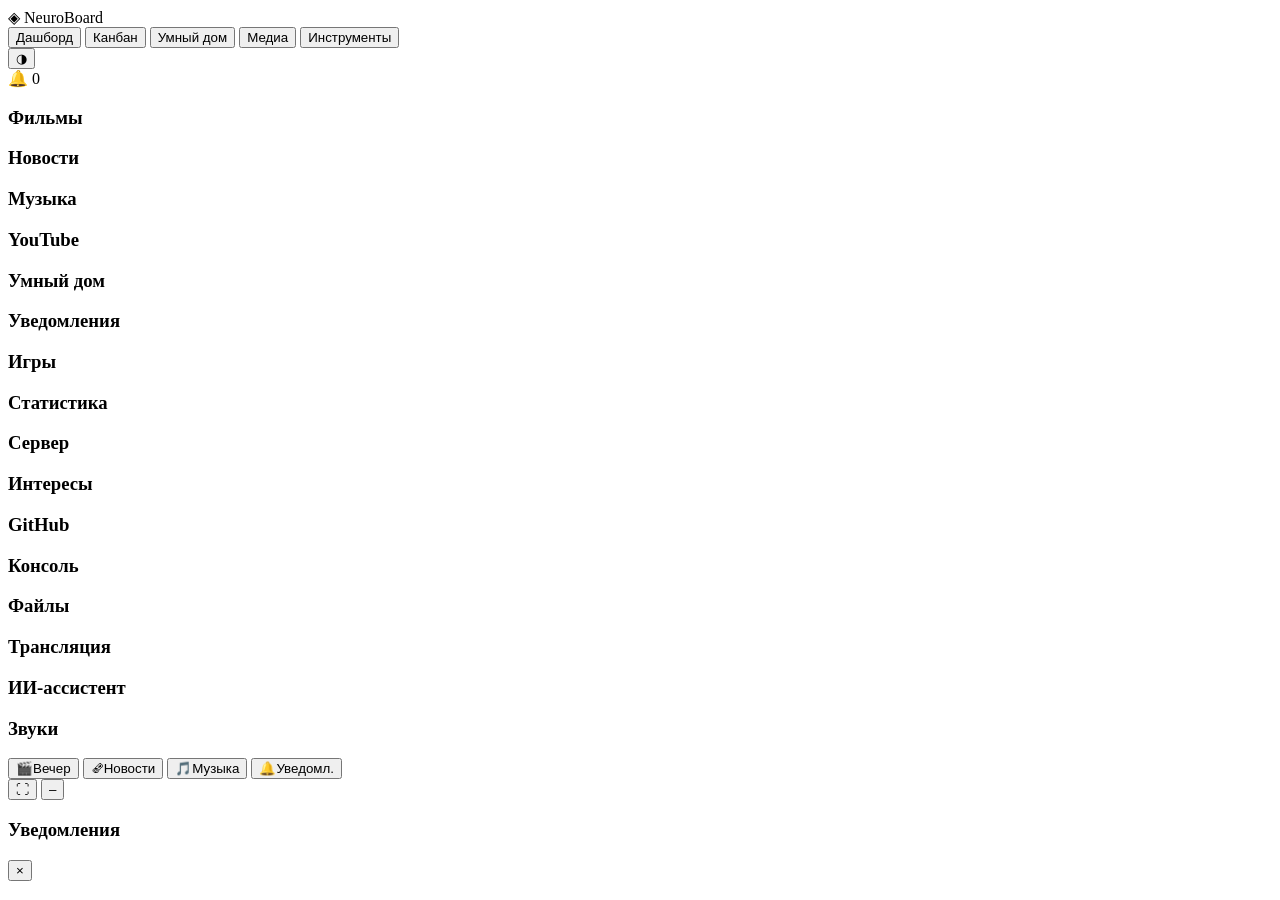
==== public/index.html @ fc438820 "ui: выезжающая справа панель уведомлений вместо всплывающих тостов внизу" ====
<!DOCTYPE html>
<html lang="ru" data-theme="dark">
<head>
  <meta charset="UTF-8">
  <meta name="viewport" content="width=device-width, initial-scale=1.0, viewport-fit=cover">
  <meta name="mobile-web-app-capable" content="yes">
  <title>NeuroBoard</title>
  <link rel="preconnect" href="https://fonts.googleapis.com">
  <link rel="preconnect" href="https://fonts.gstatic.com" crossorigin>
  <link href="https://fonts.googleapis.com/css2?family=Inter:wght@400;500;600;700&display=swap" rel="stylesheet">
  <link rel="stylesheet" href="/css/base.css">
  <link rel="stylesheet" href="/css/themes.css">
  <link rel="stylesheet" href="/css/layout.css">
  <link rel="stylesheet" href="/css/components.css">
  <link rel="stylesheet" href="/css/dashboard.css">
</head>
<body>
  <div class="bg-glass" aria-hidden="true"></div>
  <header class="app-header">
    <div class="header-left">
      <div class="brand">
        <span class="brand-logo">◈</span>
        <span class="brand-name">NeuroBoard</span>
      </div>
      <nav class="nav-pill" id="main-nav">
        <button class="nav-btn active" data-view="dashboard">Дашборд</button>
        <button class="nav-btn" data-view="kanban">Канбан</button>
        <button class="nav-btn" data-view="smart">Умный дом</button>
        <button class="nav-btn" data-view="media">Медиа</button>
        <button class="nav-btn" data-view="tools">Инструменты</button>
      </nav>
    </div>
    <div class="header-right">
      <div class="theme-switch">
        <button class="theme-btn" data-theme-toggle title="Переключить тему">◑</button>
      </div>
      <div class="notify-indicator" id="notify-indicator" title="Уведомления">
        <span class="bell">🔔</span>
        <span class="badge hidden" id="notify-badge">0</span>
      </div>
    </div>
  </header>

  <main class="app-main">
    <section class="view active" id="view-dashboard">
      <div class="dashboard-grid">
        <article class="dash-card" data-module="movies"><div class="dash-card-header"><h3>Фильмы</h3></div><div class="dash-card-body" id="w-movies"></div></article>
        <article class="dash-card" data-module="news"><div class="dash-card-header"><h3>Новости</h3></div><div class="dash-card-body" id="w-news"></div></article>
        <article class="dash-card" data-module="music"><div class="dash-card-header"><h3>Музыка</h3></div><div class="dash-card-body" id="w-music"></div></article>
        <article class="dash-card" data-module="youtube"><div class="dash-card-header"><h3>YouTube</h3></div><div class="dash-card-body" id="w-youtube"></div></article>
        <article class="dash-card" data-module="smart"><div class="dash-card-header"><h3>Умный дом</h3></div><div class="dash-card-body" id="w-smart"></div></article>
        <article class="dash-card" data-module="notify"><div class="dash-card-header"><h3>Уведомления</h3></div><div class="dash-card-body" id="w-notify"></div></article>
        <article class="dash-card" data-module="games"><div class="dash-card-header"><h3>Игры</h3></div><div class="dash-card-body" id="w-games"></div></article>
        <article class="dash-card" data-module="msgs"><div class="dash-card-header"><h3>Статистика</h3></div><div class="dash-card-body" id="w-msgs"></div></article>
        <article class="dash-card" data-module="stats"><div class="dash-card-header"><h3>Сервер</h3></div><div class="dash-card-body" id="w-stats"></div></article>
        <article class="dash-card" data-module="interests"><div class="dash-card-header"><h3>Интересы</h3></div><div class="dash-card-body" id="w-interests"></div></article>
        <article class="dash-card" data-module="gh"><div class="dash-card-header"><h3>GitHub</h3></div><div class="dash-card-body" id="w-gh"></div></article>
        <article class="dash-card" data-module="console"><div class="dash-card-header"><h3>Консоль</h3></div><div class="dash-card-body" id="w-console"></div></article>
        <article class="dash-card" data-module="files"><div class="dash-card-header"><h3>Файлы</h3></div><div class="dash-card-body" id="w-files"></div></article>
        <article class="dash-card" data-module="ops"><div class="dash-card-header"><h3>Трансляция</h3></div><div class="dash-card-body" id="w-ops"></div></article>
        <article class="dash-card" data-module="assist"><div class="dash-card-header"><h3>ИИ-ассистент</h3></div><div class="dash-card-body" id="w-assist"></div></article>
        <article class="dash-card" data-module="sounds"><div class="dash-card-header"><h3>Звуки</h3></div><div class="dash-card-body" id="w-sounds"></div></article>
      </div>
    </section>
    <section class="view" id="view-kanban"></section>
    <section class="view" id="view-smart"></section>
    <section class="view" id="view-media"></section>
    <section class="view" id="view-tools"></section>
  </main>
  <div id="side-widget" class="side-widget">
    <div class="sw-head">
      <div class="sw-tabs">
        <button class="sw-tab active" data-tab="movies" title="Что посмотреть">🎬<span class="sw-label">Вечер</span></button>
        <button class="sw-tab" data-tab="news" title="Сводка новостей">🗞<span class="sw-label">Новости</span></button>
        <button class="sw-tab" data-tab="music" title="Музыка с ПК">🎵<span class="sw-label">Музыка</span></button>
        <button class="sw-tab" data-tab="notif" title="История уведомлений">🔔<span class="sw-label">Уведомл.</span></button>
      </div>
      <button id="sw-tiling" class="icon-btn sw-mini" title="Тайлинг: показать панели плитками">⛶</button>
      <button id="sw-toggle" class="icon-btn sw-mini" title="Свернуть / развернуть">–</button>
    </div>
    <div id="sw-movies" class="sw-pane active"></div>
    <div id="sw-news" class="sw-pane"></div>
    <div id="sw-music" class="sw-pane"></div>
    <div id="sw-notif" class="sw-pane"></div>
  </div>

  <div id="panels-right" class="panes-right">


  <div id="notif-drawer" class="notif-drawer" aria-label="Уведомления">
    <div class="notif-drawer-head">
      <h3>Уведомления</h3>
      <button class="btn-ghost" id="notif-drawer-close">×</button>
    </div>
    <div class="notif-drawer-list" id="notif-drawer-list"></div>
  </div>
  <audio id="notif-sound" preload="auto"></audio>

  <script src="/js/core/theme.js"></script>
  <script src="/js/core/app.js"></script>
  <script src="/js/core/nav.js"></script>
  <script src="/js/core/notify-sound.js"></script>
  <script src="/js/core/smart-bridge.js"></script>
  <script src="/js/core/notif-drawer.js"></script>
  <script src="/js/core/dashboard-loader.js"></script>
  <script src="/js/components/kanban-ui.js"></script>
  <script src="/js/widgets/movies-widget.js"></script>
  <script src="/js/widgets/news-widget.js"></script>
  <script src="/js/widgets/music-widget.js"></script>
  <script src="/js/widgets/youtube-widget.js"></script>
  <script src="/js/widgets/smart-widget.js"></script>
  <script src="/js/widgets/notify-widget.js"></script>
  <script src="/js/widgets/games-widget.js"></script>
  <script src="/js/widgets/msgs-widget.js"></script>
  <script src="/js/widgets/stats-widget.js"></script>
  <script src="/js/widgets/interests-widget.js"></script>
  <script src="/js/widgets/gh-widget.js"></script>
  <script src="/js/widgets/console-widget.js"></script>
  <script src="/js/widgets/files-widget.js"></script>
  <script src="/js/widgets/ops-widget.js"></script>
  <script src="/js/widgets/assist-widget.js"></script>
  <script src="/js/components/sounds-ui.js"></script>
  <script src="/js/movies.js"></script>
  <script src="/js/news.js"></script>
  <script src="/js/music.js"></script>
  <script src="/js/youtube.js"></script>
  <script src="/js/smart.js"></script>
  <script src="/js/notify.js"></script>
  <script src="/js/games.js"></script>
  <script src="/js/msgs.js"></script>
  <script src="/js/stats.js"></script>
  <script src="/js/interests.js"></script>
  <script src="/js/gh.js"></script>
  <script src="/js/console.js"></script>
  <script src="/js/files.js"></script>
  <script src="/js/ops.js"></script>
  <script src="/js/assist.js"></script>
  <script src="/js/assistant.js"></script>
</body>
</html>
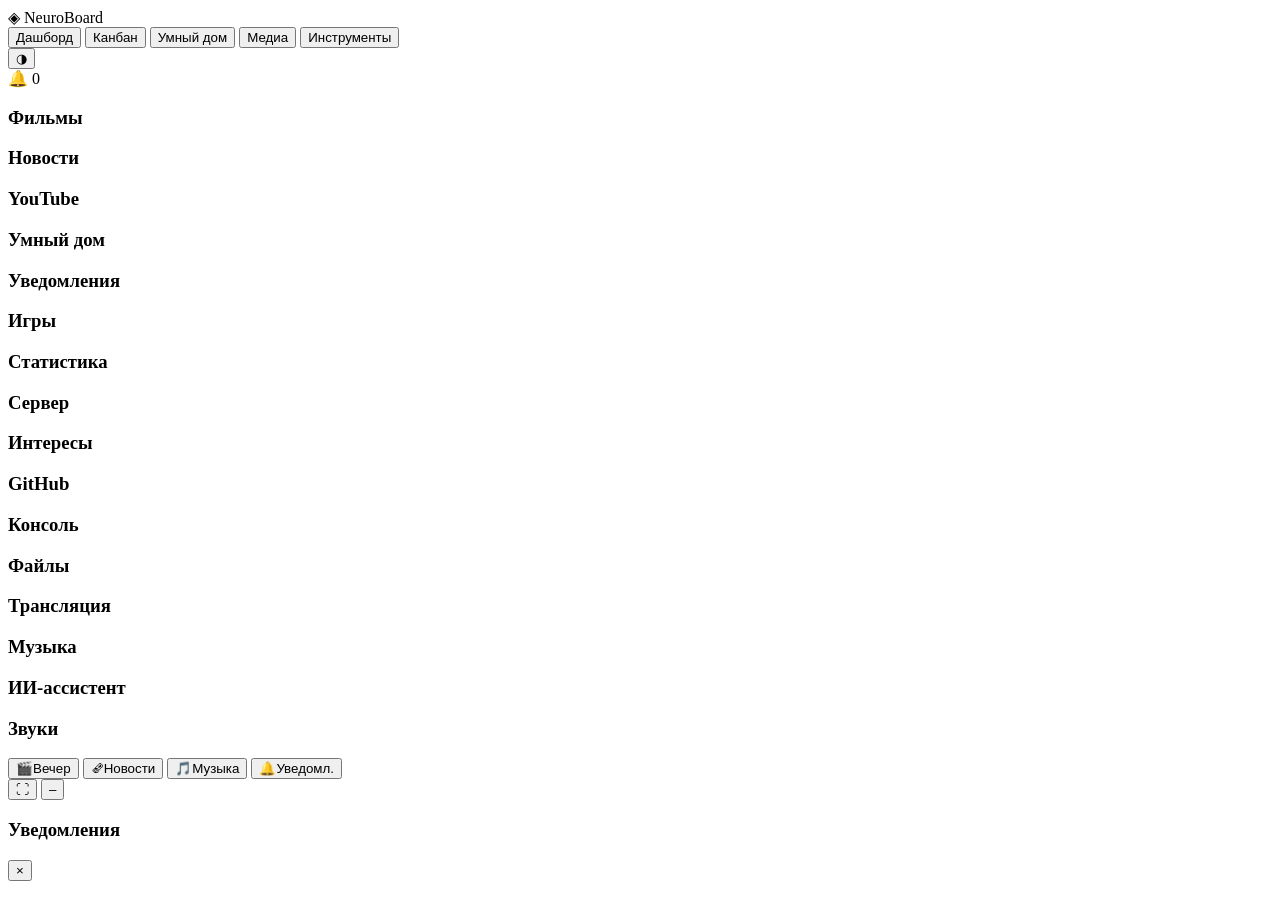
==== commit 56237484: "ui: сворачиваемые карточки дашборда и перемещение музыки вниз" ====
--- a/public/index.html
+++ b/public/index.html
@@ -46,7 +46,7 @@
       <div class="dashboard-grid">
         <article class="dash-card" data-module="movies"><div class="dash-card-header"><h3>Фильмы</h3></div><div class="dash-card-body" id="w-movies"></div></article>
         <article class="dash-card" data-module="news"><div class="dash-card-header"><h3>Новости</h3></div><div class="dash-card-body" id="w-news"></div></article>
-        <article class="dash-card" data-module="music"><div class="dash-card-header"><h3>Музыка</h3></div><div class="dash-card-body" id="w-music"></div></article>
+        
         <article class="dash-card" data-module="youtube"><div class="dash-card-header"><h3>YouTube</h3></div><div class="dash-card-body" id="w-youtube"></div></article>
         <article class="dash-card" data-module="smart"><div class="dash-card-header"><h3>Умный дом</h3></div><div class="dash-card-body" id="w-smart"></div></article>
         <article class="dash-card" data-module="notify"><div class="dash-card-header"><h3>Уведомления</h3></div><div class="dash-card-body" id="w-notify"></div></article>
@@ -58,7 +58,8 @@
         <article class="dash-card" data-module="console"><div class="dash-card-header"><h3>Консоль</h3></div><div class="dash-card-body" id="w-console"></div></article>
         <article class="dash-card" data-module="files"><div class="dash-card-header"><h3>Файлы</h3></div><div class="dash-card-body" id="w-files"></div></article>
         <article class="dash-card" data-module="ops"><div class="dash-card-header"><h3>Трансляция</h3></div><div class="dash-card-body" id="w-ops"></div></article>
-        <article class="dash-card" data-module="assist"><div class="dash-card-header"><h3>ИИ-ассистент</h3></div><div class="dash-card-body" id="w-assist"></div></article>
+        <article class="dash-card" data-module="music"><div class="dash-card-header"><h3>Музыка</h3></div><div class="dash-card-body" id="w-music"></div></article>
+            <article class="dash-card" data-module="assist"><div class="dash-card-header"><h3>ИИ-ассистент</h3></div><div class="dash-card-body" id="w-assist"></div></article>
         <article class="dash-card" data-module="sounds"><div class="dash-card-header"><h3>Звуки</h3></div><div class="dash-card-body" id="w-sounds"></div></article>
       </div>
     </section>
@@ -102,6 +103,7 @@
   <script src="/js/core/notify-sound.js"></script>
   <script src="/js/core/smart-bridge.js"></script>
   <script src="/js/core/notif-drawer.js"></script>
+  <script src="/js/core/card-collapse.js"></script>
   <script src="/js/core/dashboard-loader.js"></script>
   <script src="/js/components/kanban-ui.js"></script>
   <script src="/js/widgets/movies-widget.js"></script>
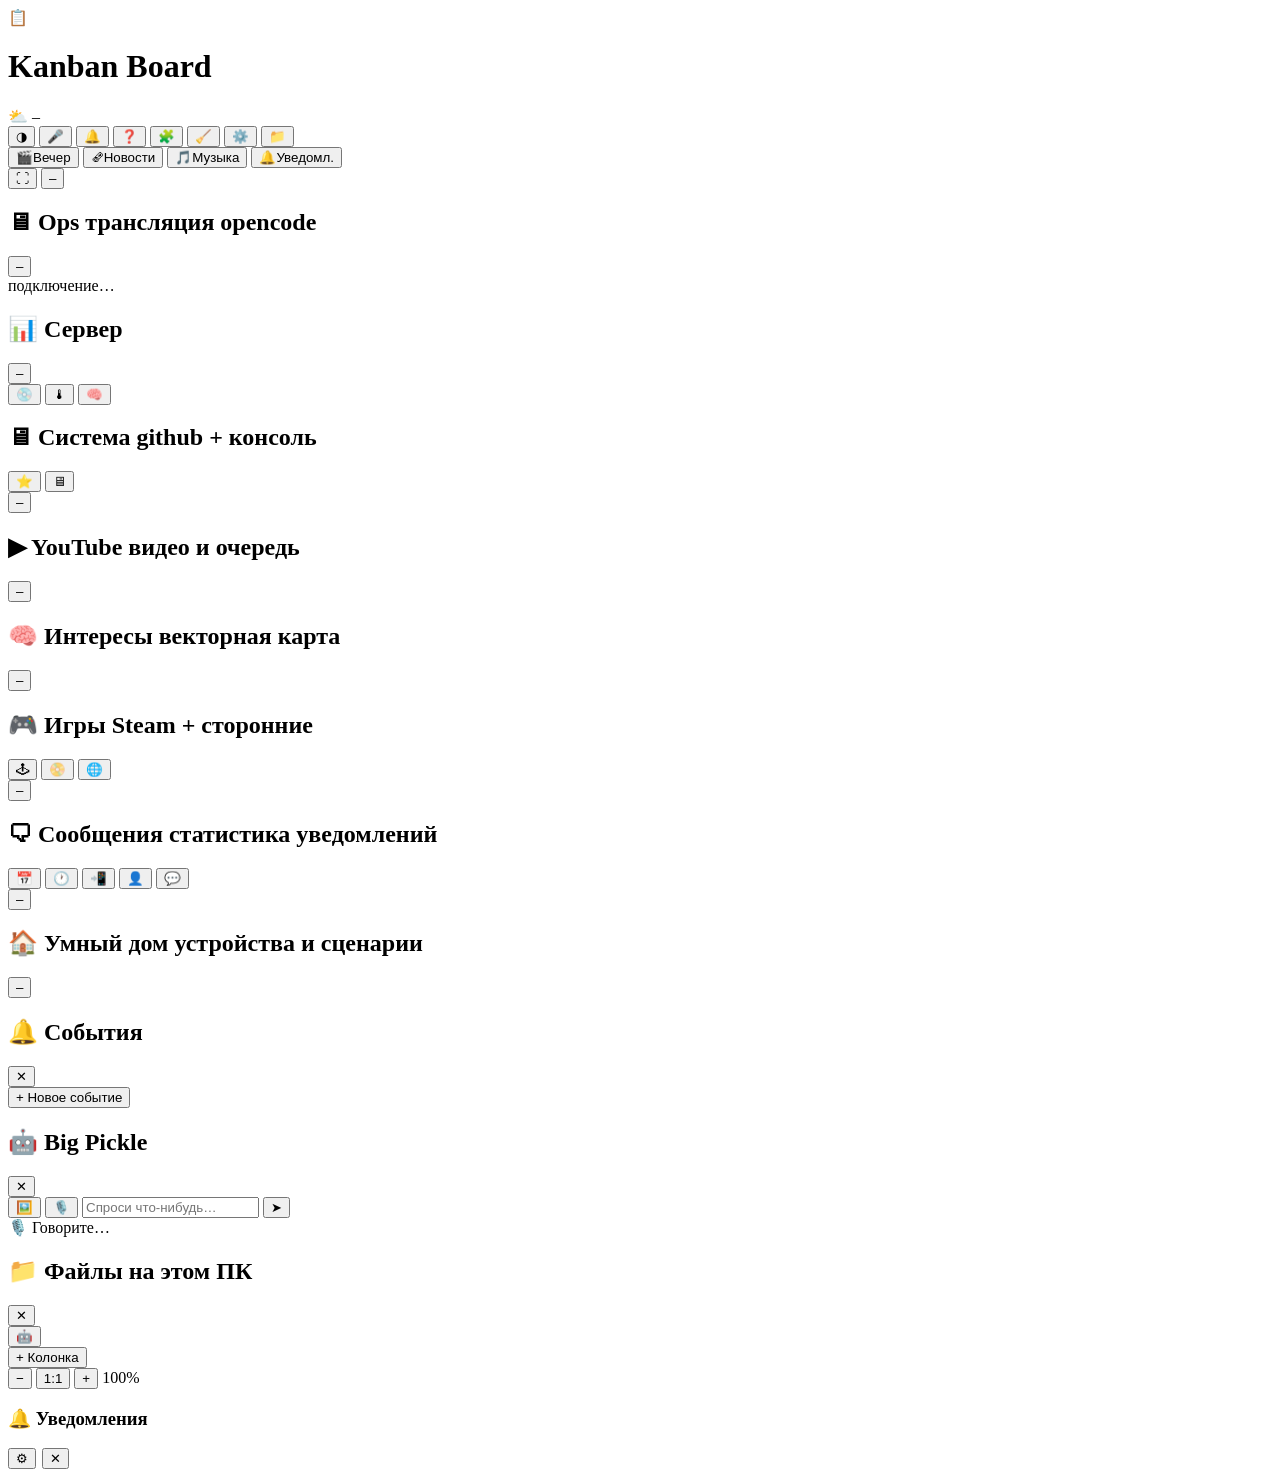
==== commit 91601c5f: "fix: merge original index with new UI features; restore style.css and full DOM (panels-right/board/w" ====
--- a/public/index.html
+++ b/public/index.html
@@ -4,10 +4,13 @@
   <meta charset="UTF-8">
   <meta name="viewport" content="width=device-width, initial-scale=1.0, viewport-fit=cover">
   <meta name="mobile-web-app-capable" content="yes">
-  <title>NeuroBoard</title>
-  <link rel="preconnect" href="https://fonts.googleapis.com">
-  <link rel="preconnect" href="https://fonts.gstatic.com" crossorigin>
-  <link href="https://fonts.googleapis.com/css2?family=Inter:wght@400;500;600;700&display=swap" rel="stylesheet">
+  <title>Kanban Board</title>
+  <script>
+  if (location.protocol === 'https:' && !window.isSecureContext) {
+    location.replace('http://' + location.hostname + ':8080/setup');
+  }
+  </script>
+  <link rel="stylesheet" href="/css/style.css">
   <link rel="stylesheet" href="/css/base.css">
   <link rel="stylesheet" href="/css/themes.css">
   <link rel="stylesheet" href="/css/layout.css">
@@ -15,59 +18,44 @@
   <link rel="stylesheet" href="/css/dashboard.css">
 </head>
 <body>
-  <div class="bg-glass" aria-hidden="true"></div>
-  <header class="app-header">
-    <div class="header-left">
-      <div class="brand">
-        <span class="brand-logo">◈</span>
-        <span class="brand-name">NeuroBoard</span>
-      </div>
-      <nav class="nav-pill" id="main-nav">
-        <button class="nav-btn active" data-view="dashboard">Дашборд</button>
-        <button class="nav-btn" data-view="kanban">Канбан</button>
-        <button class="nav-btn" data-view="smart">Умный дом</button>
-        <button class="nav-btn" data-view="media">Медиа</button>
-        <button class="nav-btn" data-view="tools">Инструменты</button>
-      </nav>
-    </div>
-    <div class="header-right">
-      <div class="theme-switch">
-        <button class="theme-btn" data-theme-toggle title="Переключить тему">◑</button>
-      </div>
-      <div class="notify-indicator" id="notify-indicator" title="Уведомления">
-        <span class="bell">🔔</span>
-        <span class="badge hidden" id="notify-badge">0</span>
-      </div>
+  <div id="bg" aria-hidden="true"></div>
+
+  <header id="topbar">
+    <div class="brand">
+      <span class="logo">📋</span>
+      <div class="brand-text">
+        <h1>Kanban Board</h1>
+        <div id="clock"></div>
+      </div>
+    </div>
+
+    <div id="weather" class="weather">
+      <div class="we-now">
+        <span id="w-ico">⛅</span>
+        <span id="w-temp">–</span>
+        <span class="w-desc" id="w-desc"></span>
+      </div>
+      <div class="we-tomorrow" id="w-tomorrow" title="Прогноз на завтра"></div>
+    </div>
+
+    <div class="top-actions">
+      <button class="theme-btn" data-theme-toggle title="Переключить тему">◑</button>
+      <button id="btn-wake" class="icon-btn" title="Всегда слушать: «Саша» / «Саня» / «Александр»">🎤<span id="wake-ind" class="wake-ind"></span></button>
+      <button id="btn-events" class="icon-btn" title="События и уведомления">🔔<span id="events-badge" class="badge hidden"></span></button>
+      <button id="btn-guide" class="icon-btn" title="Руководство по доске">❓</button>
+      <button id="btn-place" class="icon-btn" title="Каталог панелей: перетащите на доску">🧩</button>
+      <button id="btn-tidy" class="icon-btn" title="Разложить все окна по сетке">🧹</button>
+      <button id="btn-settings" class="icon-btn" title="Настройки">⚙️</button>
+      <button id="btn-files" class="icon-btn" title="Файлы на этом ПК">📁</button>
     </div>
   </header>
 
-  <main class="app-main">
-    <section class="view active" id="view-dashboard">
-      <div class="dashboard-grid">
-        <article class="dash-card" data-module="movies"><div class="dash-card-header"><h3>Фильмы</h3></div><div class="dash-card-body" id="w-movies"></div></article>
-        <article class="dash-card" data-module="news"><div class="dash-card-header"><h3>Новости</h3></div><div class="dash-card-body" id="w-news"></div></article>
-        
-        <article class="dash-card" data-module="youtube"><div class="dash-card-header"><h3>YouTube</h3></div><div class="dash-card-body" id="w-youtube"></div></article>
-        <article class="dash-card" data-module="smart"><div class="dash-card-header"><h3>Умный дом</h3></div><div class="dash-card-body" id="w-smart"></div></article>
-        <article class="dash-card" data-module="notify"><div class="dash-card-header"><h3>Уведомления</h3></div><div class="dash-card-body" id="w-notify"></div></article>
-        <article class="dash-card" data-module="games"><div class="dash-card-header"><h3>Игры</h3></div><div class="dash-card-body" id="w-games"></div></article>
-        <article class="dash-card" data-module="msgs"><div class="dash-card-header"><h3>Статистика</h3></div><div class="dash-card-body" id="w-msgs"></div></article>
-        <article class="dash-card" data-module="stats"><div class="dash-card-header"><h3>Сервер</h3></div><div class="dash-card-body" id="w-stats"></div></article>
-        <article class="dash-card" data-module="interests"><div class="dash-card-header"><h3>Интересы</h3></div><div class="dash-card-body" id="w-interests"></div></article>
-        <article class="dash-card" data-module="gh"><div class="dash-card-header"><h3>GitHub</h3></div><div class="dash-card-body" id="w-gh"></div></article>
-        <article class="dash-card" data-module="console"><div class="dash-card-header"><h3>Консоль</h3></div><div class="dash-card-body" id="w-console"></div></article>
-        <article class="dash-card" data-module="files"><div class="dash-card-header"><h3>Файлы</h3></div><div class="dash-card-body" id="w-files"></div></article>
-        <article class="dash-card" data-module="ops"><div class="dash-card-header"><h3>Трансляция</h3></div><div class="dash-card-body" id="w-ops"></div></article>
-        <article class="dash-card" data-module="music"><div class="dash-card-header"><h3>Музыка</h3></div><div class="dash-card-body" id="w-music"></div></article>
-            <article class="dash-card" data-module="assist"><div class="dash-card-header"><h3>ИИ-ассистент</h3></div><div class="dash-card-body" id="w-assist"></div></article>
-        <article class="dash-card" data-module="sounds"><div class="dash-card-header"><h3>Звуки</h3></div><div class="dash-card-body" id="w-sounds"></div></article>
-      </div>
-    </section>
-    <section class="view" id="view-kanban"></section>
-    <section class="view" id="view-smart"></section>
-    <section class="view" id="view-media"></section>
-    <section class="view" id="view-tools"></section>
-  </main>
+  <div id="world">
+    <div id="world-bg"></div>
+    <main id="board" aria-label="Канбан-доска">
+      <div id="board-inner"></div>
+    </main>
+
   <div id="side-widget" class="side-widget">
     <div class="sw-head">
       <div class="sw-tabs">
@@ -86,57 +74,203 @@
   </div>
 
   <div id="panels-right" class="panes-right">
-
+    <div id="ops-panel" class="side-panel ops-panel">
+      <div class="sp-head">
+        <h2>🖥 Ops <span class="sp-sub">трансляция opencode</span></h2>
+        <button class="icon-btn sp-mini" data-minim="ops" title="Свернуть / развернуть">–</button>
+      </div>
+      <div id="sp-ops" class="sp-pane active">
+        <div class="op-res" id="op-res"><span class="op-dot"></span><span>подключение…</span></div>
+        <div class="op-ai" id="op-ai"></div>
+        <div class="op-list" id="op-list"></div>
+      </div>
+    </div>
+
+    <div id="stats-panel" class="side-panel stats-panel">
+      <div class="sp-head">
+        <h2>📊 Сервер</h2>
+        <button class="icon-btn sp-mini" data-minim="stats" title="Свернуть / развернуть">–</button>
+      </div>
+      <div id="sp-stats" class="sp-pane active">
+        <div class="st-tabs">
+          <button class="st-tab active" data-st="disk" title="Заполненность диска">💿</button>
+          <button class="st-tab" data-st="temp" title="Температура">🌡</button>
+          <button class="st-tab" data-st="ram" title="Оперативная память">🧠</button>
+        </div>
+        <div class="st-pane active" id="st-disk"></div>
+        <div class="st-pane" id="st-temp"></div>
+        <div class="st-pane" id="st-ram"></div>
+      </div>
+    </div>
+
+    <div id="sys-panel" class="side-panel sys-panel">
+      <div class="sp-head">
+        <h2>🖥 Система <span class="sp-sub">github + консоль</span></h2>
+        <div class="st-tabs">
+          <button class="st-tab active" data-sys="gh" title="Подборки инструментов с GitHub">⭐</button>
+          <button class="st-tab" data-sys="console" title="Консоль сервера (с LAN — по ключу)">🖥</button>
+        </div>
+        <button class="icon-btn sp-mini" data-minim="sys" title="Свернуть / развернуть">–</button>
+      </div>
+      <div class="sp-pane active" id="sp-gh"></div>
+      <div class="sp-pane" id="sp-console"></div>
+    </div>
+
+    <div id="yt-panel" class="side-panel yt-panel">
+      <div class="sp-head">
+        <h2>▶ YouTube <span class="sp-sub">видео и очередь</span></h2>
+        <button class="icon-btn sp-mini" data-minim="yt" title="Свернуть / развернуть">–</button>
+      </div>
+      <div id="sp-yt" class="sp-pane active"></div>
+    </div>
+
+    <div id="interests-panel" class="side-panel interests-panel">
+      <div class="sp-head">
+        <h2>🧠 Интересы <span class="sp-sub">векторная карта</span></h2>
+        <button class="icon-btn sp-mini" data-minim="interests" title="Свернуть / развернуть">–</button>
+      </div>
+      <div id="sp-interests" class="sp-pane active"></div>
+    </div>
+
+    <div id="games-panel" class="side-panel games-panel">
+      <div class="sp-head">
+        <h2>🎮 Игры <span class="sp-sub">Steam + сторонние</span></h2>
+        <div class="st-tabs">
+          <button class="st-tab active" data-gs="steam" title="Библиотека Steam">🕹</button>
+          <button class="st-tab" data-gs="third" title="Сторонние игры">📀</button>
+          <button class="st-tab" data-gs="cat" title="Каталог игр со сторонних сервисов">🌐</button>
+        </div>
+        <button class="icon-btn sp-mini" data-minim="games" title="Свернуть / развернуть">–</button>
+      </div>
+      <div id="sp-games" class="sp-pane active"></div>
+    </div>
+
+    <div id="msgs-panel" class="side-panel msgs-panel">
+      <div class="sp-head">
+        <h2>🗨 Сообщения <span class="sp-sub">статистика уведомлений</span></h2>
+        <div class="st-tabs">
+          <button class="st-tab active" data-mt="daily" title="График по дням">📅</button>
+          <button class="st-tab" data-mt="hours" title="Распределение по часам">🕐</button>
+          <button class="st-tab" data-mt="apps" title="Приложения">📲</button>
+          <button class="st-tab" data-mt="users" title="Собеседники">👤</button>
+          <button class="st-tab" data-mt="chats" title="Чаты">💬</button>
+        </div>
+        <button class="icon-btn sp-mini" data-minim="msgs" title="Свернуть / развернуть">–</button>
+      </div>
+      <div id="sp-msgs" class="sp-pane active"></div>
+    </div>
+
+    <div id="smart-panel" class="side-panel smart-panel">
+      <div class="sp-head">
+        <h2>🏠 Умный дом <span class="sp-sub">устройства и сценарии</span></h2>
+        <button class="icon-btn sp-mini" data-minim="smart" title="Свернуть / развернуть">–</button>
+      </div>
+      <div id="sp-smart" class="sp-pane active"></div>
+    </div>
+  </div>
+
+  <div id="board-panels" class="board-panels"></div>
+  </div>
+
+  <div id="event-toasts" class="toasts"></div>
+
+  <div id="overlay" class="overlay hidden"></div>
+
+  <aside id="events-panel" class="drawer hidden" aria-label="События">
+    <div class="drawer-head">
+      <h2>🔔 События</h2>
+      <button class="icon-btn close-btn" data-close="events">✕</button>
+    </div>
+    <button id="btn-add-event" class="primary block">+ Новое событие</button>
+    <div id="events-list" class="events-list"></div>
+  </aside>
+
+  <aside id="ai-panel" class="ai-panel hidden" aria-label="ИИ-ассистент">
+    <div class="drawer-head">
+      <h2>🤖 Big Pickle <span class="model-tag" id="ai-model-tag"></span></h2>
+      <button class="icon-btn close-btn" data-close="ai">✕</button>
+    </div>
+    <div id="ai-messages" class="ai-messages"></div>
+    <div id="ai-trace" class="ai-trace"></div>
+    <div class="ai-inputbar">
+      <div id="ai-preview" class="ai-preview hidden"></div>
+      <div class="ai-controls">
+        <button id="btn-ai-photo" class="icon-btn" title="Прикрепить фото">🖼️</button>
+        <input type="file" id="ai-photo-input" accept="image/*" hidden>
+        <button id="btn-ai-mic" class="icon-btn" title="Голосовой ввод">🎙️</button>
+        <input id="ai-text" class="ai-text" type="text" placeholder="Спроси что-нибудь…" autocomplete="off">
+        <button id="btn-ai-send" class="icon-btn send" title="Отправить">➤</button>
+      </div>
+      <div id="ai-voice-status" class="ai-voice-status hidden">🎙️ Говорите…</div>
+    </div>
+  </aside>
+
+  <aside id="files-panel" class="drawer hidden" aria-label="Файлы">
+    <div class="drawer-head">
+      <h2>📁 Файлы на этом ПК</h2>
+      <button class="icon-btn close-btn" data-close="files">✕</button>
+    </div>
+    <div id="files-breadcrumb" class="files-crumb"></div>
+    <div id="files-list" class="files-list"></div>
+  </aside>
+
+  <button id="btn-ai-toggle" class="ai-toggle" title="ИИ-ассистент">🤖</button>
+
+  <div id="ai-resizer" title="Перетащите, чтобы сменить ширину"></div>
+
+  <div id="modal" class="modal hidden"></div>
+
+  <div id="palette" class="palette"></div>
+
+  <button id="btn-add-column" class="add-column">+ Колонка</button>
+
+  <div id="zoom-ctl" class="zoom-ctl">
+    <button class="icon-btn" data-zoom="out" title="Отдалить">−</button>
+    <button class="icon-btn" data-zoom="reset" title="Масштаб 100%">1:1</button>
+    <button class="icon-btn" data-zoom="in" title="Приблизить">+</button>
+    <span id="zoom-pct" class="zoom-pct">100%</span>
+  </div>
 
   <div id="notif-drawer" class="notif-drawer" aria-label="Уведомления">
     <div class="notif-drawer-head">
-      <h3>Уведомления</h3>
-      <button class="btn-ghost" id="notif-drawer-close">×</button>
+      <h3>🔔 Уведомления</h3>
+      <div style="display:flex;gap:6px"><button class="icon-btn" id="notif-drawer-sound" title="Настройка звуков">⚙</button><button class="icon-btn" id="notif-drawer-close" title="Закрыть">✕</button></div>
     </div>
     <div class="notif-drawer-list" id="notif-drawer-list"></div>
   </div>
   <audio id="notif-sound" preload="auto"></audio>
 
-  <script src="/js/core/theme.js"></script>
-  <script src="/js/core/app.js"></script>
-  <script src="/js/core/nav.js"></script>
-  <script src="/js/core/notify-sound.js"></script>
-  <script src="/js/core/smart-bridge.js"></script>
-  <script src="/js/core/notif-drawer.js"></script>
-  <script src="/js/core/card-collapse.js"></script>
-  <script src="/js/core/dashboard-loader.js"></script>
-  <script src="/js/components/kanban-ui.js"></script>
-  <script src="/js/widgets/movies-widget.js"></script>
-  <script src="/js/widgets/news-widget.js"></script>
-  <script src="/js/widgets/music-widget.js"></script>
-  <script src="/js/widgets/youtube-widget.js"></script>
-  <script src="/js/widgets/smart-widget.js"></script>
-  <script src="/js/widgets/notify-widget.js"></script>
-  <script src="/js/widgets/games-widget.js"></script>
-  <script src="/js/widgets/msgs-widget.js"></script>
-  <script src="/js/widgets/stats-widget.js"></script>
-  <script src="/js/widgets/interests-widget.js"></script>
-  <script src="/js/widgets/gh-widget.js"></script>
-  <script src="/js/widgets/console-widget.js"></script>
-  <script src="/js/widgets/files-widget.js"></script>
-  <script src="/js/widgets/ops-widget.js"></script>
-  <script src="/js/widgets/assist-widget.js"></script>
-  <script src="/js/components/sounds-ui.js"></script>
+  <script src="/js/app.js?v=3"></script>
+  <script src="/js/trace.js"></script>
+  <script src="/js/weather.js"></script>
+  <script src="/js/assistant.js"></script>
+  <script src="/js/assist.js"></script>
+  <script src="/js/notif.js"></script>
+  <script src="/js/wake.js"></script>
+  <script src="/js/files.js"></script>
   <script src="/js/movies.js"></script>
   <script src="/js/news.js"></script>
+  <script src="/js/gh.js"></script>
   <script src="/js/music.js"></script>
-  <script src="/js/youtube.js"></script>
-  <script src="/js/smart.js"></script>
-  <script src="/js/notify.js"></script>
-  <script src="/js/games.js"></script>
-  <script src="/js/msgs.js"></script>
-  <script src="/js/stats.js"></script>
-  <script src="/js/interests.js"></script>
-  <script src="/js/gh.js"></script>
+  <script src="/js/notify.js?v=3"></script>
+  <script src="/js/ops.js?v=2"></script>
+  <script src="/js/stats.js?v=1"></script>
   <script src="/js/console.js"></script>
-  <script src="/js/files.js"></script>
-  <script src="/js/ops.js"></script>
-  <script src="/js/assist.js"></script>
-  <script src="/js/assistant.js"></script>
+  <script src="/js/sys.js"></script>
+  <script src="/js/tiles.js"></script>
+  <script src="/js/canvas.js?v=1"></script>
+  <script src="/js/youtube.js?v=2"></script>
+  <script src="/js/interests.js?v=1"></script>
+  <script src="/js/games.js?v=1"></script>
+  <script src="/js/msgs.js?v=1"></script>
+  <script src="/js/smart.js?v=1"></script>
+  <script src="/js/place.js?v=6"></script>
+  <script src="/js/core/theme.js"></script>
+  <script src="/js/core/notify-sound.js"></script>
+  <script src="/js/core/notif-drawer.js"></script>
+  <script src="/js/core/card-drag.js"></script>
+  <script src="/js/core/card-preview.js"></script>
+  <script src="/js/core/card-collapse.js"></script>
+  <script src="/js/components/sounds-ui.js"></script>
 </body>
-</html>
+</html>
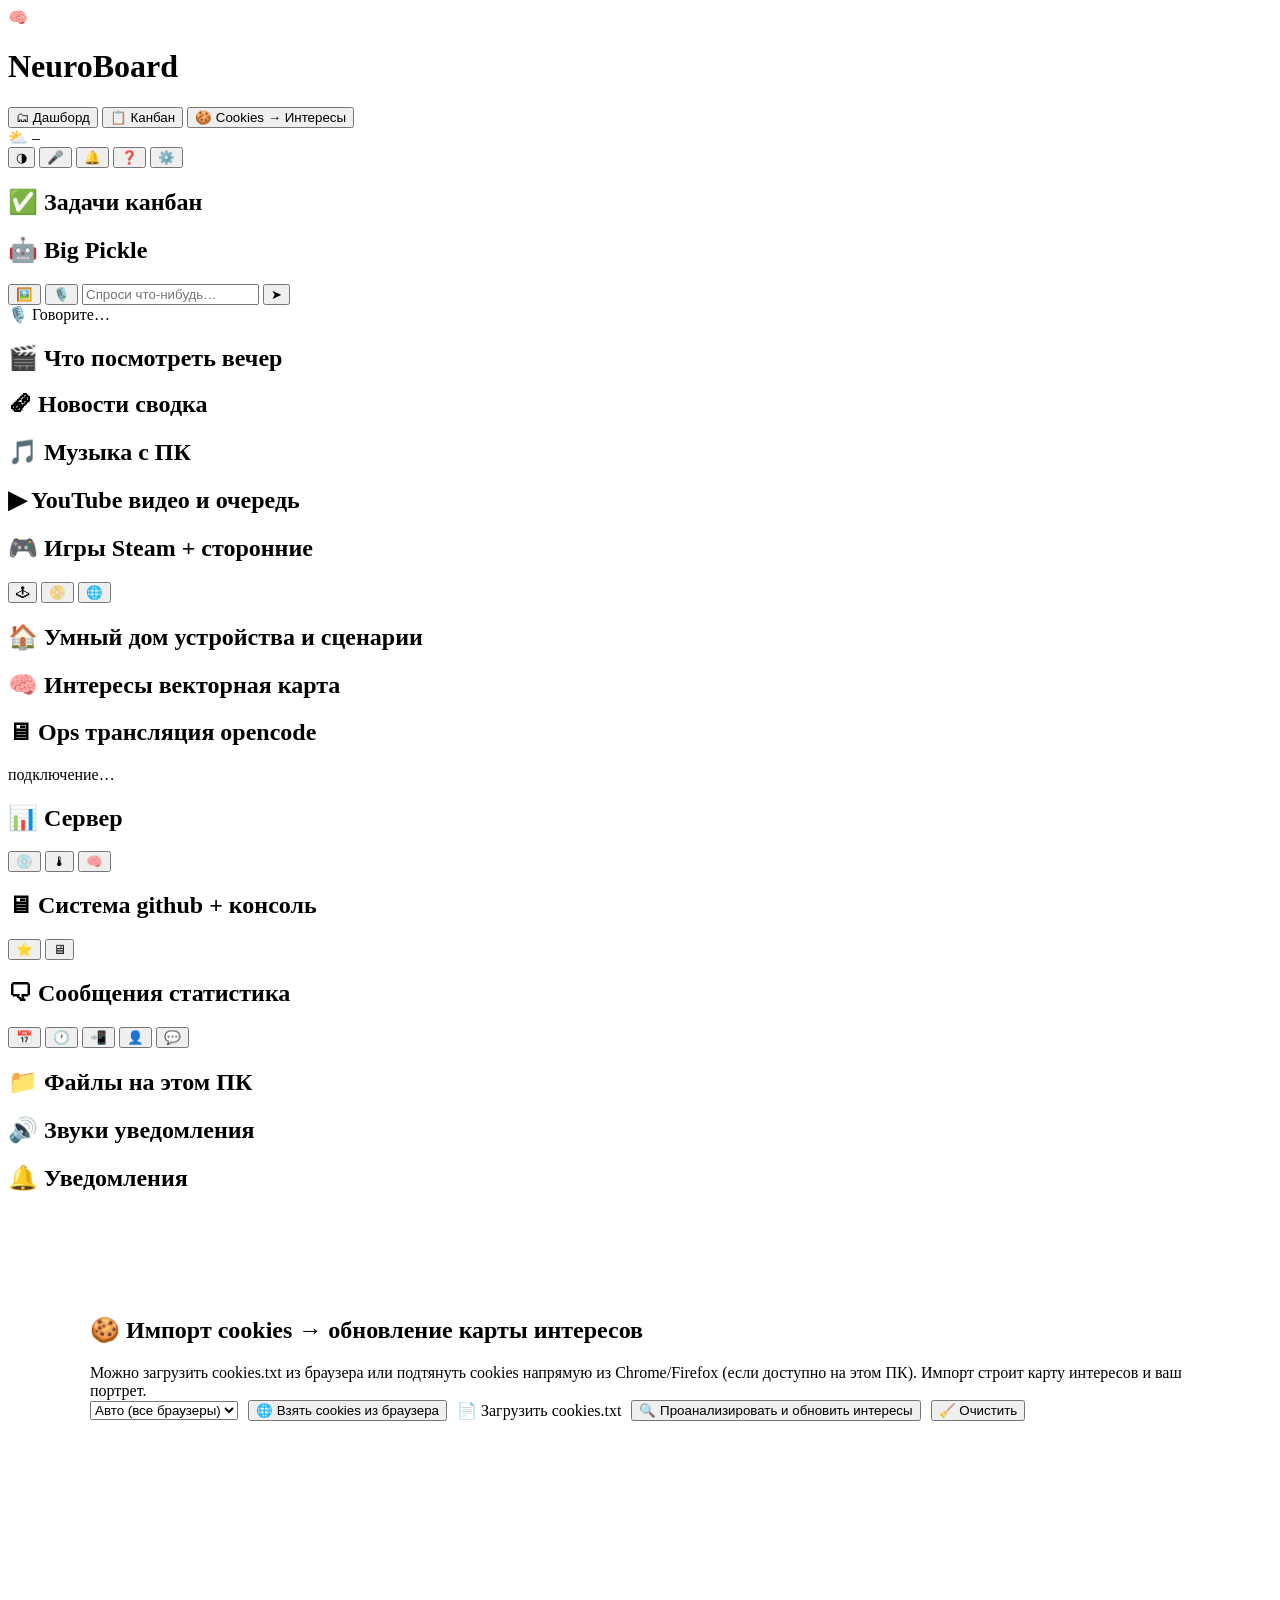
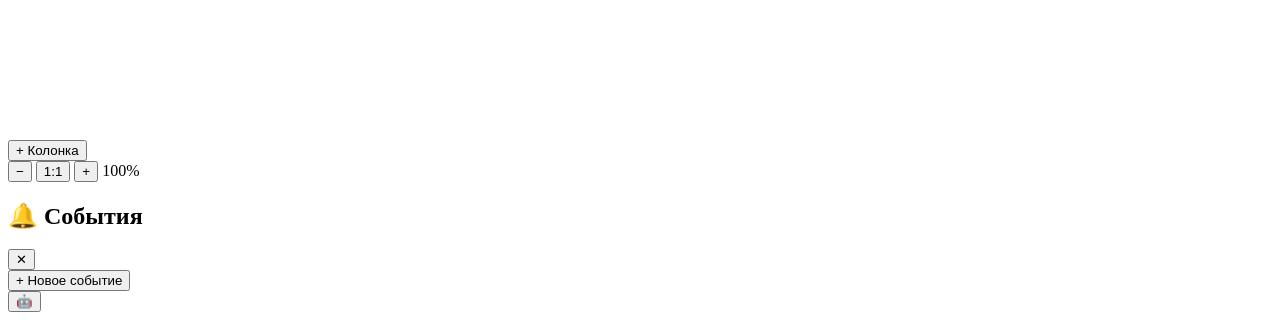
==== commit 59b15d37: "интересы: импорт cookies из браузера с прогресс-баром (SSE), авто-темы и портрет человека - POST /ap" ====
--- a/public/index.html
+++ b/public/index.html
@@ -4,7 +4,7 @@
   <meta charset="UTF-8">
   <meta name="viewport" content="width=device-width, initial-scale=1.0, viewport-fit=cover">
   <meta name="mobile-web-app-capable" content="yes">
-  <title>Kanban Board</title>
+  <title>NeuroBoard</title>
   <script>
   if (location.protocol === 'https:' && !window.isSecureContext) {
     location.replace('http://' + location.hostname + ':8080/setup');
@@ -15,19 +15,25 @@
   <link rel="stylesheet" href="/css/themes.css">
   <link rel="stylesheet" href="/css/layout.css">
   <link rel="stylesheet" href="/css/components.css">
-  <link rel="stylesheet" href="/css/dashboard.css">
+  <link rel="stylesheet" href="/css/dash.css?v=1">
 </head>
-<body>
+<body data-view="dash">
   <div id="bg" aria-hidden="true"></div>
 
   <header id="topbar">
     <div class="brand">
-      <span class="logo">📋</span>
+      <span class="logo">🧠</span>
       <div class="brand-text">
-        <h1>Kanban Board</h1>
+        <h1>NeuroBoard</h1>
         <div id="clock"></div>
       </div>
     </div>
+
+    <nav id="view-switch">
+      <button class="vs-btn active" data-view="dash">🗂<span class="vs-label"> Дашборд</span></button>
+      <button class="vs-btn" data-view="board">📋<span class="vs-label"> Канбан</span></button>
+      <button class="vs-btn" data-view="cookies">🍪<span class="vs-label"> Cookies → Интересы</span></button>
+    </nav>
 
     <div id="weather" class="weather">
       <div class="we-now">
@@ -42,134 +48,212 @@
       <button class="theme-btn" data-theme-toggle title="Переключить тему">◑</button>
       <button id="btn-wake" class="icon-btn" title="Всегда слушать: «Саша» / «Саня» / «Александр»">🎤<span id="wake-ind" class="wake-ind"></span></button>
       <button id="btn-events" class="icon-btn" title="События и уведомления">🔔<span id="events-badge" class="badge hidden"></span></button>
-      <button id="btn-guide" class="icon-btn" title="Руководство по доске">❓</button>
-      <button id="btn-place" class="icon-btn" title="Каталог панелей: перетащите на доску">🧩</button>
-      <button id="btn-tidy" class="icon-btn" title="Разложить все окна по сетке">🧹</button>
+      <button id="btn-guide" class="icon-btn" title="Руководство">❓</button>
       <button id="btn-settings" class="icon-btn" title="Настройки">⚙️</button>
-      <button id="btn-files" class="icon-btn" title="Файлы на этом ПК">📁</button>
+      <button id="btn-files" class="icon-btn" hidden></button>
     </div>
   </header>
 
+  <!-- ================= ДАШБОРД ================= -->
+  <div id="dash-view">
+    <main id="dash" aria-label="Дашборд">
+
+      <section class="dash-card" data-card="tasks">
+        <div class="dash-card-head"><h2>✅ Задачи <span class="dc-sub">канбан</span></h2></div>
+        <div class="dash-card-body" id="dash-tasks"></div>
+      </section>
+
+      <section class="dash-card" data-card="ai">
+        <div class="dash-card-head"><h2>🤖 Big Pickle <span class="dc-sub" id="ai-model-tag"></span></h2></div>
+        <div id="ai-panel" class="ai-panel">
+          <div id="ai-messages" class="ai-messages"></div>
+          <div id="ai-trace" class="ai-trace"></div>
+          <div class="ai-inputbar">
+            <div id="ai-preview" class="ai-preview hidden"></div>
+            <div class="ai-controls">
+              <button id="btn-ai-photo" class="icon-btn" title="Прикрепить фото">🖼️</button>
+              <input type="file" id="ai-photo-input" accept="image/*" hidden>
+              <button id="btn-ai-mic" class="icon-btn" title="Голосовой ввод">🎙️</button>
+              <input id="ai-text" class="ai-text" type="text" placeholder="Спроси что-нибудь…" autocomplete="off">
+              <button id="btn-ai-send" class="icon-btn send" title="Отправить">➤</button>
+            </div>
+            <div id="ai-voice-status" class="ai-voice-status hidden">🎙️ Говорите…</div>
+          </div>
+        </div>
+      </section>
+
+      <section class="dash-card" data-card="movies">
+        <div class="dash-card-head"><h2>🎬 Что посмотреть <span class="dc-sub">вечер</span></h2></div>
+        <div class="dash-card-body"><div id="sw-movies" class="dash-mod"></div></div>
+      </section>
+
+      <section class="dash-card" data-card="news">
+        <div class="dash-card-head"><h2>🗞 Новости <span class="dc-sub">сводка</span></h2></div>
+        <div class="dash-card-body"><div id="sw-news" class="dash-mod active"></div></div>
+      </section>
+
+      <section class="dash-card" data-card="music">
+        <div class="dash-card-head"><h2>🎵 Музыка <span class="dc-sub">с ПК</span></h2></div>
+        <div class="dash-card-body"><div id="sw-music" class="dash-mod"></div></div>
+      </section>
+
+      <section class="side-panel yt-panel" id="yt-panel">
+        <div class="sp-head">
+          <h2>▶ YouTube <span class="sp-sub">видео и очередь</span></h2>
+        </div>
+        <div id="sp-yt" class="sp-pane active"></div>
+      </section>
+
+      <section class="side-panel games-panel" id="games-panel">
+        <div class="sp-head">
+          <h2>🎮 Игры <span class="sp-sub">Steam + сторонние</span></h2>
+          <div class="st-tabs">
+            <button class="st-tab active" data-gs="steam" title="Библиотека Steam">🕹</button>
+            <button class="st-tab" data-gs="third" title="Сторонние игры">📀</button>
+            <button class="st-tab" data-gs="cat" title="Каталог игр">🌐</button>
+          </div>
+        </div>
+        <div id="sp-games" class="sp-pane active"></div>
+      </section>
+
+      <section class="side-panel smart-panel" id="smart-panel">
+        <div class="sp-head">
+          <h2>🏠 Умный дом <span class="sp-sub">устройства и сценарии</span></h2>
+        </div>
+        <div id="sp-smart" class="sp-pane active"></div>
+      </section>
+
+      <section class="side-panel interests-panel" id="interests-panel">
+        <div class="sp-head">
+          <h2>🧠 Интересы <span class="sp-sub">векторная карта</span></h2>
+        </div>
+        <div id="sp-interests" class="sp-pane active"></div>
+      </section>
+
+      <section class="side-panel ops-panel" id="ops-panel">
+        <div class="sp-head">
+          <h2>🖥 Ops <span class="sp-sub">трансляция opencode</span></h2>
+        </div>
+        <div id="sp-ops" class="sp-pane active">
+          <div class="op-res" id="op-res"><span class="op-dot"></span><span>подключение…</span></div>
+          <div class="op-ai" id="op-ai"></div>
+          <div class="op-list" id="op-list"></div>
+        </div>
+      </section>
+
+      <section class="side-panel stats-panel" id="stats-panel">
+        <div class="sp-head">
+          <h2>📊 Сервер</h2>
+          <div class="st-tabs">
+            <button class="st-tab active" data-st="disk" title="Диск">💿</button>
+            <button class="st-tab" data-st="temp" title="Температура">🌡</button>
+            <button class="st-tab" data-st="ram" title="Память">🧠</button>
+          </div>
+        </div>
+        <div id="sp-stats" class="sp-pane active">
+          <div class="st-pane active" id="st-disk"></div>
+          <div class="st-pane" id="st-temp"></div>
+          <div class="st-pane" id="st-ram"></div>
+        </div>
+      </section>
+
+      <section class="side-panel sys-panel" id="sys-panel">
+        <div class="sp-head">
+          <h2>🖥 Система <span class="sp-sub">github + консоль</span></h2>
+          <div class="st-tabs">
+            <button class="st-tab active" data-sys="gh" title="GitHub">⭐</button>
+            <button class="st-tab" data-sys="console" title="Консоль">🖥</button>
+          </div>
+        </div>
+        <div class="sp-pane active" id="sp-gh"></div>
+        <div class="sp-pane" id="sp-console"></div>
+      </section>
+
+      <section class="side-panel msgs-panel" id="msgs-panel">
+        <div class="sp-head">
+          <h2>🗨 Сообщения <span class="sp-sub">статистика</span></h2>
+          <div class="st-tabs">
+            <button class="st-tab active" data-mt="daily" title="По дням">📅</button>
+            <button class="st-tab" data-mt="hours" title="По часам">🕐</button>
+            <button class="st-tab" data-mt="apps" title="Приложения">📲</button>
+            <button class="st-tab" data-mt="users" title="Собеседники">👤</button>
+            <button class="st-tab" data-mt="chats" title="Чаты">💬</button>
+          </div>
+        </div>
+        <div id="sp-msgs" class="sp-pane active"></div>
+      </section>
+
+      <section class="dash-card" data-card="files">
+        <div class="dash-card-head"><h2>📁 Файлы <span class="dc-sub">на этом ПК</span></h2></div>
+        <div id="files-panel" class="drawer">
+          <div id="files-breadcrumb" class="files-crumb"></div>
+          <div id="files-list" class="files-list"></div>
+        </div>
+      </section>
+
+      <section class="dash-card" data-card="sounds">
+        <div class="dash-card-head"><h2>🔊 Звуки <span class="dc-sub">уведомления</span></h2></div>
+        <div class="dash-card-body" id="w-sounds"></div>
+      </section>
+
+    </main>
+
+    <aside id="notif-col" aria-label="Уведомления">
+      <section class="dash-card" data-card="notif">
+        <div class="dash-card-head"><h2>🔔 Уведомления</h2></div>
+        <div class="dash-card-body" id="sw-notif"></div>
+      </section>
+    </aside>
+  </div>
+
+  <!-- ================= COOKIES → ИНТЕРЕСЫ ================= -->
+  <div id="cookies-view" style="padding:84px 18px 24px;max-width:1100px;margin:0 auto;">
+    <section class="dash-card" style="max-height:none;min-height:400px;">
+      <div class="dash-card-head"><h2>🍪 Импорт cookies → обновление карты интересов</h2></div>
+      <div class="dash-card-body">
+        <div class="hint">Можно загрузить cookies.txt из браузера или подтянуть cookies напрямую из Chrome/Firefox (если доступно на этом ПК). Импорт строит карту интересов и ваш портрет.</div>
+        <div style="display:flex;gap:10px;flex-wrap:wrap;align-items:center;">
+          <select id="cookies-browser" style="width:auto;min-width:130px;">
+            <option value="">Авто (все браузеры)</option>
+            <option value="firefox">Firefox</option>
+            <option value="chrome">Chrome / Chromium</option>
+          </select>
+          <button class="btn" id="cookies-from-browser">🌐 Взять cookies из браузера</button>
+          <label class="btn" style="cursor:pointer;">📄 Загрузить cookies.txt <input type="file" id="cookies-file" accept=".txt,text/plain" style="display:none"></label>
+          <button class="btn" id="cookies-analyze">🔍 Проанализировать и обновить интересы</button>
+          <button class="btn" id="cookies-clear">🧹 Очистить</button>
+        </div>
+
+        <div id="cookies-progress-wrap" class="cookies-progress-wrap" hidden>
+          <div class="cookies-progress"><div class="cookies-progress-fill" id="cookies-progress-fill" style="width:0%"></div></div>
+          <div class="cookies-progress-label" id="cookies-progress-label">…</div>
+        </div>
+        <div class="cookies-log" id="cookies-log" hidden></div>
+        <div class="cookies-tags" id="cookies-tags"></div>
+
+        <div class="hint" id="cookies-status"></div>
+        <pre id="cookies-preview" style="display:none;background:var(--panel-2);border:1px solid var(--border);border-radius:10px;padding:10px;max-height:260px;overflow:auto;font-size:12px;line-height:1.4"></pre>
+        <div id="cookies-portrait" class="cookies-portrait" hidden></div>
+        <div id="cookies-result" style="display:flex;flex-direction:column;gap:8px"></div>
+      </div>
+    </section>
+  </div>
+
+  <!-- ================= КАНБАН (доска) ================= -->
   <div id="world">
     <div id="world-bg"></div>
     <main id="board" aria-label="Канбан-доска">
       <div id="board-inner"></div>
     </main>
-
-  <div id="side-widget" class="side-widget">
-    <div class="sw-head">
-      <div class="sw-tabs">
-        <button class="sw-tab active" data-tab="movies" title="Что посмотреть">🎬<span class="sw-label">Вечер</span></button>
-        <button class="sw-tab" data-tab="news" title="Сводка новостей">🗞<span class="sw-label">Новости</span></button>
-        <button class="sw-tab" data-tab="music" title="Музыка с ПК">🎵<span class="sw-label">Музыка</span></button>
-        <button class="sw-tab" data-tab="notif" title="История уведомлений">🔔<span class="sw-label">Уведомл.</span></button>
-      </div>
-      <button id="sw-tiling" class="icon-btn sw-mini" title="Тайлинг: показать панели плитками">⛶</button>
-      <button id="sw-toggle" class="icon-btn sw-mini" title="Свернуть / развернуть">–</button>
-    </div>
-    <div id="sw-movies" class="sw-pane active"></div>
-    <div id="sw-news" class="sw-pane"></div>
-    <div id="sw-music" class="sw-pane"></div>
-    <div id="sw-notif" class="sw-pane"></div>
   </div>
 
-  <div id="panels-right" class="panes-right">
-    <div id="ops-panel" class="side-panel ops-panel">
-      <div class="sp-head">
-        <h2>🖥 Ops <span class="sp-sub">трансляция opencode</span></h2>
-        <button class="icon-btn sp-mini" data-minim="ops" title="Свернуть / развернуть">–</button>
-      </div>
-      <div id="sp-ops" class="sp-pane active">
-        <div class="op-res" id="op-res"><span class="op-dot"></span><span>подключение…</span></div>
-        <div class="op-ai" id="op-ai"></div>
-        <div class="op-list" id="op-list"></div>
-      </div>
-    </div>
-
-    <div id="stats-panel" class="side-panel stats-panel">
-      <div class="sp-head">
-        <h2>📊 Сервер</h2>
-        <button class="icon-btn sp-mini" data-minim="stats" title="Свернуть / развернуть">–</button>
-      </div>
-      <div id="sp-stats" class="sp-pane active">
-        <div class="st-tabs">
-          <button class="st-tab active" data-st="disk" title="Заполненность диска">💿</button>
-          <button class="st-tab" data-st="temp" title="Температура">🌡</button>
-          <button class="st-tab" data-st="ram" title="Оперативная память">🧠</button>
-        </div>
-        <div class="st-pane active" id="st-disk"></div>
-        <div class="st-pane" id="st-temp"></div>
-        <div class="st-pane" id="st-ram"></div>
-      </div>
-    </div>
-
-    <div id="sys-panel" class="side-panel sys-panel">
-      <div class="sp-head">
-        <h2>🖥 Система <span class="sp-sub">github + консоль</span></h2>
-        <div class="st-tabs">
-          <button class="st-tab active" data-sys="gh" title="Подборки инструментов с GitHub">⭐</button>
-          <button class="st-tab" data-sys="console" title="Консоль сервера (с LAN — по ключу)">🖥</button>
-        </div>
-        <button class="icon-btn sp-mini" data-minim="sys" title="Свернуть / развернуть">–</button>
-      </div>
-      <div class="sp-pane active" id="sp-gh"></div>
-      <div class="sp-pane" id="sp-console"></div>
-    </div>
-
-    <div id="yt-panel" class="side-panel yt-panel">
-      <div class="sp-head">
-        <h2>▶ YouTube <span class="sp-sub">видео и очередь</span></h2>
-        <button class="icon-btn sp-mini" data-minim="yt" title="Свернуть / развернуть">–</button>
-      </div>
-      <div id="sp-yt" class="sp-pane active"></div>
-    </div>
-
-    <div id="interests-panel" class="side-panel interests-panel">
-      <div class="sp-head">
-        <h2>🧠 Интересы <span class="sp-sub">векторная карта</span></h2>
-        <button class="icon-btn sp-mini" data-minim="interests" title="Свернуть / развернуть">–</button>
-      </div>
-      <div id="sp-interests" class="sp-pane active"></div>
-    </div>
-
-    <div id="games-panel" class="side-panel games-panel">
-      <div class="sp-head">
-        <h2>🎮 Игры <span class="sp-sub">Steam + сторонние</span></h2>
-        <div class="st-tabs">
-          <button class="st-tab active" data-gs="steam" title="Библиотека Steam">🕹</button>
-          <button class="st-tab" data-gs="third" title="Сторонние игры">📀</button>
-          <button class="st-tab" data-gs="cat" title="Каталог игр со сторонних сервисов">🌐</button>
-        </div>
-        <button class="icon-btn sp-mini" data-minim="games" title="Свернуть / развернуть">–</button>
-      </div>
-      <div id="sp-games" class="sp-pane active"></div>
-    </div>
-
-    <div id="msgs-panel" class="side-panel msgs-panel">
-      <div class="sp-head">
-        <h2>🗨 Сообщения <span class="sp-sub">статистика уведомлений</span></h2>
-        <div class="st-tabs">
-          <button class="st-tab active" data-mt="daily" title="График по дням">📅</button>
-          <button class="st-tab" data-mt="hours" title="Распределение по часам">🕐</button>
-          <button class="st-tab" data-mt="apps" title="Приложения">📲</button>
-          <button class="st-tab" data-mt="users" title="Собеседники">👤</button>
-          <button class="st-tab" data-mt="chats" title="Чаты">💬</button>
-        </div>
-        <button class="icon-btn sp-mini" data-minim="msgs" title="Свернуть / развернуть">–</button>
-      </div>
-      <div id="sp-msgs" class="sp-pane active"></div>
-    </div>
-
-    <div id="smart-panel" class="side-panel smart-panel">
-      <div class="sp-head">
-        <h2>🏠 Умный дом <span class="sp-sub">устройства и сценарии</span></h2>
-        <button class="icon-btn sp-mini" data-minim="smart" title="Свернуть / развернуть">–</button>
-      </div>
-      <div id="sp-smart" class="sp-pane active"></div>
-    </div>
-  </div>
-
-  <div id="board-panels" class="board-panels"></div>
+  <button id="btn-add-column" class="add-column">+ Колонка</button>
+
+  <div id="zoom-ctl" class="zoom-ctl">
+    <button class="icon-btn" data-zoom="out" title="Отдалить">−</button>
+    <button class="icon-btn" data-zoom="reset" title="Масштаб 100%">1:1</button>
+    <button class="icon-btn" data-zoom="in" title="Приблизить">+</button>
+    <span id="zoom-pct" class="zoom-pct">100%</span>
   </div>
 
   <div id="event-toasts" class="toasts"></div>
@@ -185,35 +269,6 @@
     <div id="events-list" class="events-list"></div>
   </aside>
 
-  <aside id="ai-panel" class="ai-panel hidden" aria-label="ИИ-ассистент">
-    <div class="drawer-head">
-      <h2>🤖 Big Pickle <span class="model-tag" id="ai-model-tag"></span></h2>
-      <button class="icon-btn close-btn" data-close="ai">✕</button>
-    </div>
-    <div id="ai-messages" class="ai-messages"></div>
-    <div id="ai-trace" class="ai-trace"></div>
-    <div class="ai-inputbar">
-      <div id="ai-preview" class="ai-preview hidden"></div>
-      <div class="ai-controls">
-        <button id="btn-ai-photo" class="icon-btn" title="Прикрепить фото">🖼️</button>
-        <input type="file" id="ai-photo-input" accept="image/*" hidden>
-        <button id="btn-ai-mic" class="icon-btn" title="Голосовой ввод">🎙️</button>
-        <input id="ai-text" class="ai-text" type="text" placeholder="Спроси что-нибудь…" autocomplete="off">
-        <button id="btn-ai-send" class="icon-btn send" title="Отправить">➤</button>
-      </div>
-      <div id="ai-voice-status" class="ai-voice-status hidden">🎙️ Говорите…</div>
-    </div>
-  </aside>
-
-  <aside id="files-panel" class="drawer hidden" aria-label="Файлы">
-    <div class="drawer-head">
-      <h2>📁 Файлы на этом ПК</h2>
-      <button class="icon-btn close-btn" data-close="files">✕</button>
-    </div>
-    <div id="files-breadcrumb" class="files-crumb"></div>
-    <div id="files-list" class="files-list"></div>
-  </aside>
-
   <button id="btn-ai-toggle" class="ai-toggle" title="ИИ-ассистент">🤖</button>
 
   <div id="ai-resizer" title="Перетащите, чтобы сменить ширину"></div>
@@ -222,22 +277,6 @@
 
   <div id="palette" class="palette"></div>
 
-  <button id="btn-add-column" class="add-column">+ Колонка</button>
-
-  <div id="zoom-ctl" class="zoom-ctl">
-    <button class="icon-btn" data-zoom="out" title="Отдалить">−</button>
-    <button class="icon-btn" data-zoom="reset" title="Масштаб 100%">1:1</button>
-    <button class="icon-btn" data-zoom="in" title="Приблизить">+</button>
-    <span id="zoom-pct" class="zoom-pct">100%</span>
-  </div>
-
-  <div id="notif-drawer" class="notif-drawer" aria-label="Уведомления">
-    <div class="notif-drawer-head">
-      <h3>🔔 Уведомления</h3>
-      <div style="display:flex;gap:6px"><button class="icon-btn" id="notif-drawer-sound" title="Настройка звуков">⚙</button><button class="icon-btn" id="notif-drawer-close" title="Закрыть">✕</button></div>
-    </div>
-    <div class="notif-drawer-list" id="notif-drawer-list"></div>
-  </div>
   <audio id="notif-sound" preload="auto"></audio>
 
   <script src="/js/app.js?v=3"></script>
@@ -257,20 +296,17 @@
   <script src="/js/stats.js?v=1"></script>
   <script src="/js/console.js"></script>
   <script src="/js/sys.js"></script>
-  <script src="/js/tiles.js"></script>
   <script src="/js/canvas.js?v=1"></script>
   <script src="/js/youtube.js?v=2"></script>
   <script src="/js/interests.js?v=1"></script>
   <script src="/js/games.js?v=1"></script>
   <script src="/js/msgs.js?v=1"></script>
   <script src="/js/smart.js?v=1"></script>
-  <script src="/js/place.js?v=6"></script>
   <script src="/js/core/theme.js"></script>
   <script src="/js/core/notify-sound.js"></script>
-  <script src="/js/core/notif-drawer.js"></script>
-  <script src="/js/core/card-drag.js"></script>
-  <script src="/js/core/card-preview.js"></script>
-  <script src="/js/core/card-collapse.js"></script>
   <script src="/js/components/sounds-ui.js"></script>
+  <script src="/js/core/bg-shader.js?v=1"></script>
+  <script src="/js/components/cookies.js?v=1"></script>
+  <script src="/js/core/dash.js?v=1"></script>
 </body>
-</html>+</html>
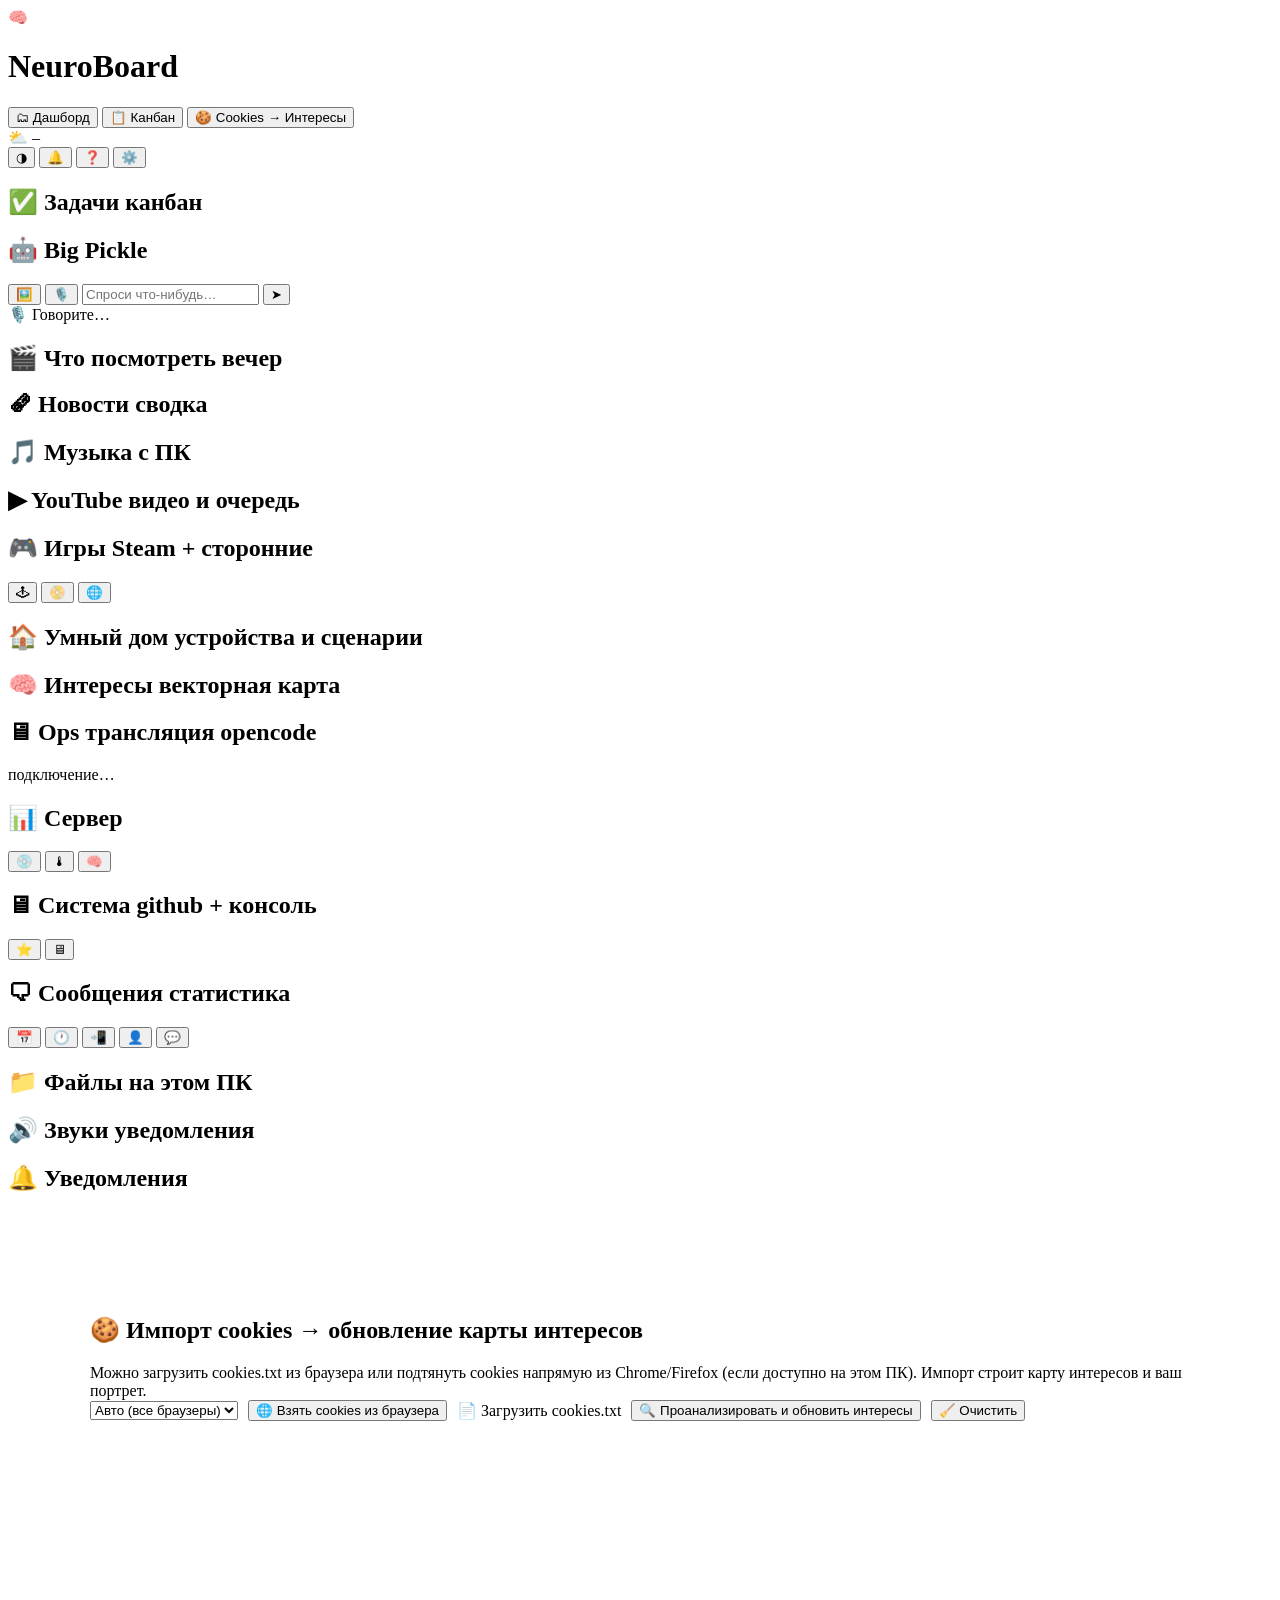
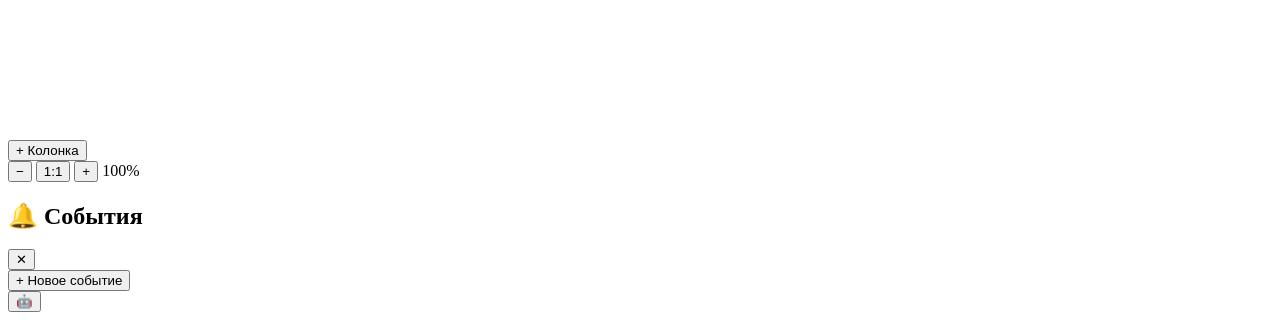
==== commit 14e021f1: "Звуки уведомлений: 10 встроенных примеров + загрузка своих; справка переписана под новичка (перессыл" ====
--- a/public/index.html
+++ b/public/index.html
@@ -46,7 +46,6 @@
 
     <div class="top-actions">
       <button class="theme-btn" data-theme-toggle title="Переключить тему">◑</button>
-      <button id="btn-wake" class="icon-btn" title="Всегда слушать: «Саша» / «Саня» / «Александр»">🎤<span id="wake-ind" class="wake-ind"></span></button>
       <button id="btn-events" class="icon-btn" title="События и уведомления">🔔<span id="events-badge" class="badge hidden"></span></button>
       <button id="btn-guide" class="icon-btn" title="Руководство">❓</button>
       <button id="btn-settings" class="icon-btn" title="Настройки">⚙️</button>
@@ -285,7 +284,6 @@
   <script src="/js/assistant.js"></script>
   <script src="/js/assist.js"></script>
   <script src="/js/notif.js"></script>
-  <script src="/js/wake.js"></script>
   <script src="/js/files.js"></script>
   <script src="/js/movies.js"></script>
   <script src="/js/news.js"></script>
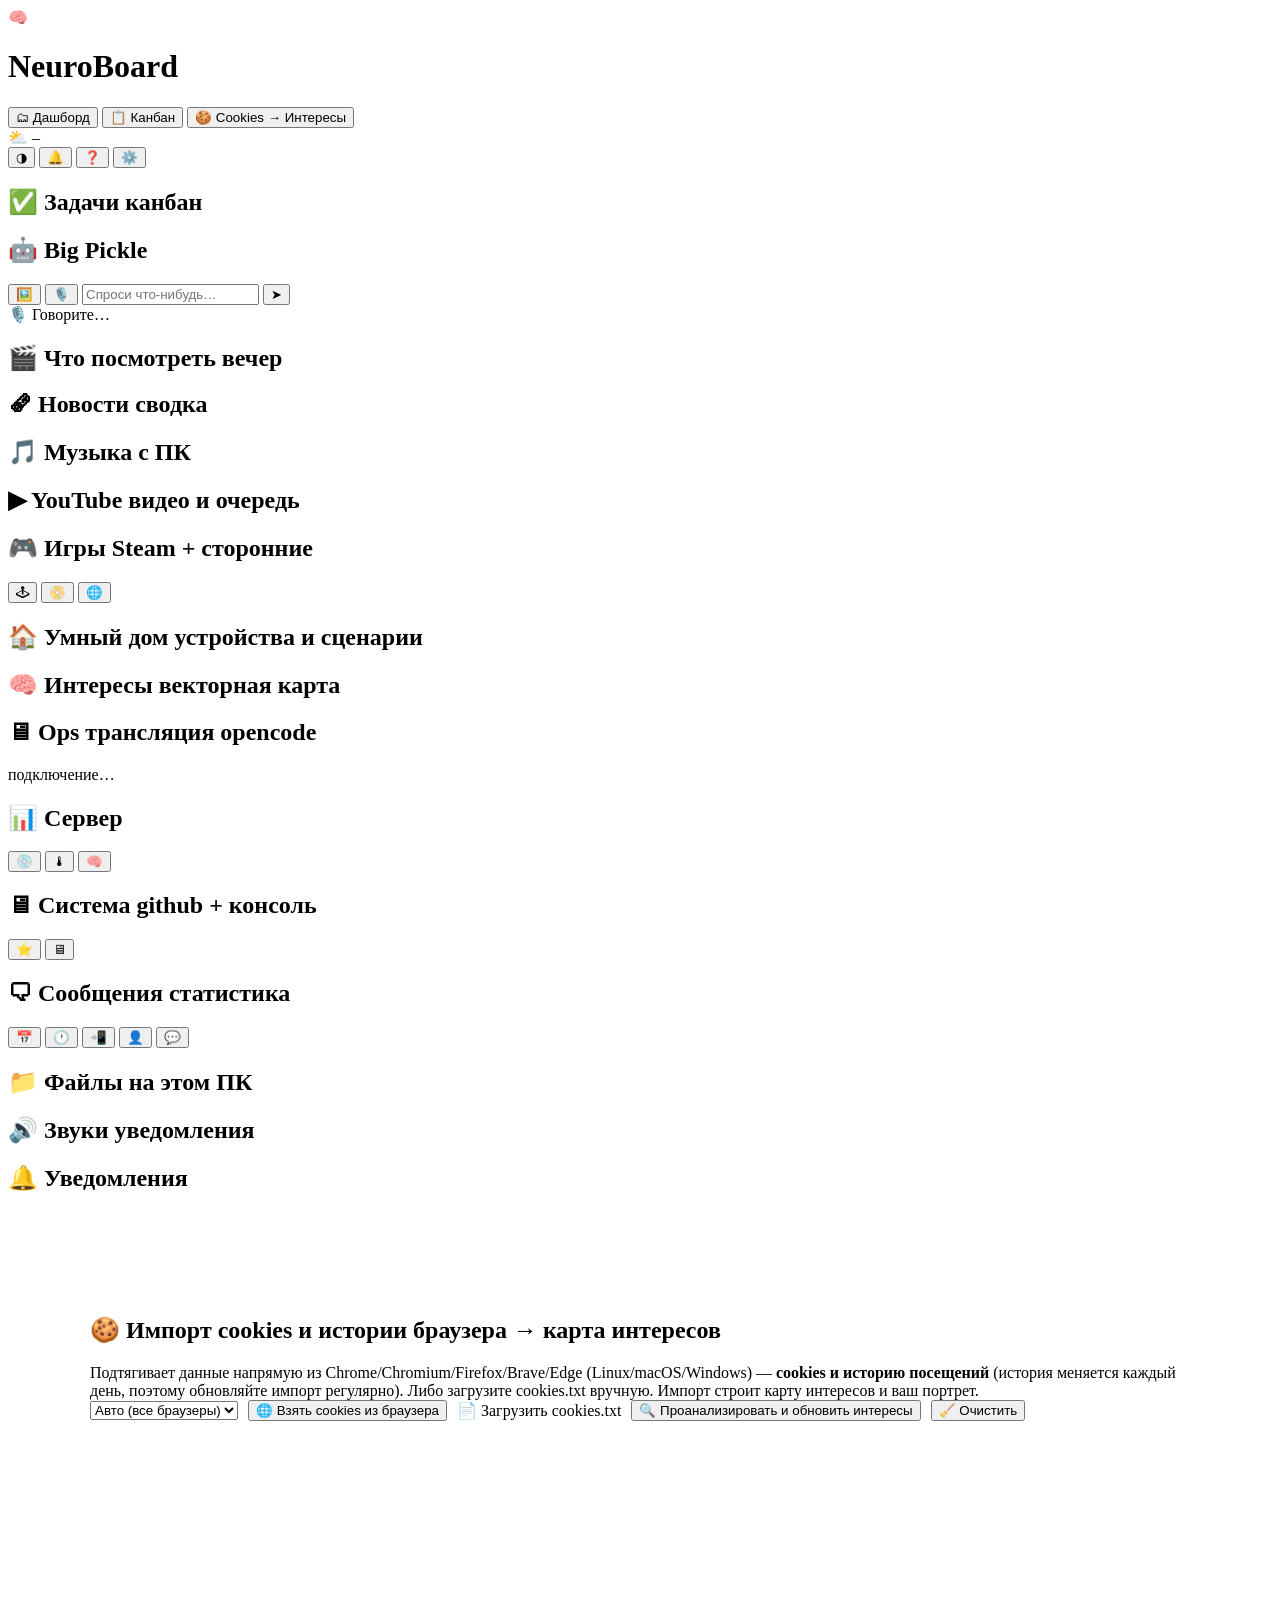
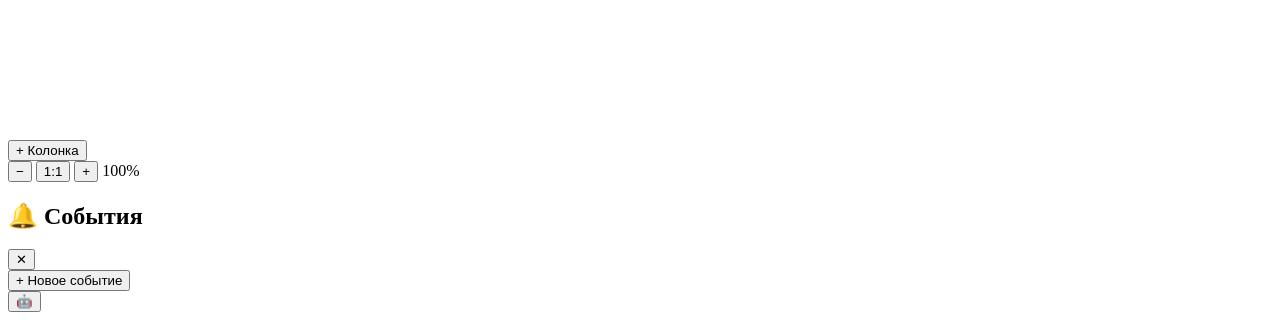
==== commit a120c90f: "Docs+privacy: READMEs (web/windows/linux), hide API key in /api/config (hasApiKey), redacted UI, des" ====
--- a/public/index.html
+++ b/public/index.html
@@ -32,8 +32,7 @@
     <nav id="view-switch">
       <button class="vs-btn active" data-view="dash">🗂<span class="vs-label"> Дашборд</span></button>
       <button class="vs-btn" data-view="board">📋<span class="vs-label"> Канбан</span></button>
-      <button class="vs-btn" data-view="cookies">🍪<span class="vs-label"> Cookies → Интересы</span></button>
-    </nav>
+      <button class="vs-btn" data-view="cookies">🍪<span class="vs-label"> Cookies → Интересы</span></button>    </nav>
 
     <div id="weather" class="weather">
       <div class="we-now">
@@ -208,9 +207,9 @@
   <!-- ================= COOKIES → ИНТЕРЕСЫ ================= -->
   <div id="cookies-view" style="padding:84px 18px 24px;max-width:1100px;margin:0 auto;">
     <section class="dash-card" style="max-height:none;min-height:400px;">
-      <div class="dash-card-head"><h2>🍪 Импорт cookies → обновление карты интересов</h2></div>
+      <div class="dash-card-head"><h2>🍪 Импорт cookies и истории браузера → карта интересов</h2></div>
       <div class="dash-card-body">
-        <div class="hint">Можно загрузить cookies.txt из браузера или подтянуть cookies напрямую из Chrome/Firefox (если доступно на этом ПК). Импорт строит карту интересов и ваш портрет.</div>
+        <div class="hint">Подтягивает данные напрямую из Chrome/Chromium/Firefox/Brave/Edge (Linux/macOS/Windows) — <b>cookies и историю посещений</b> (история меняется каждый день, поэтому обновляйте импорт регулярно). Либо загрузите cookies.txt вручную. Импорт строит карту интересов и ваш портрет.</div>
         <div style="display:flex;gap:10px;flex-wrap:wrap;align-items:center;">
           <select id="cookies-browser" style="width:auto;min-width:130px;">
             <option value="">Авто (все браузеры)</option>
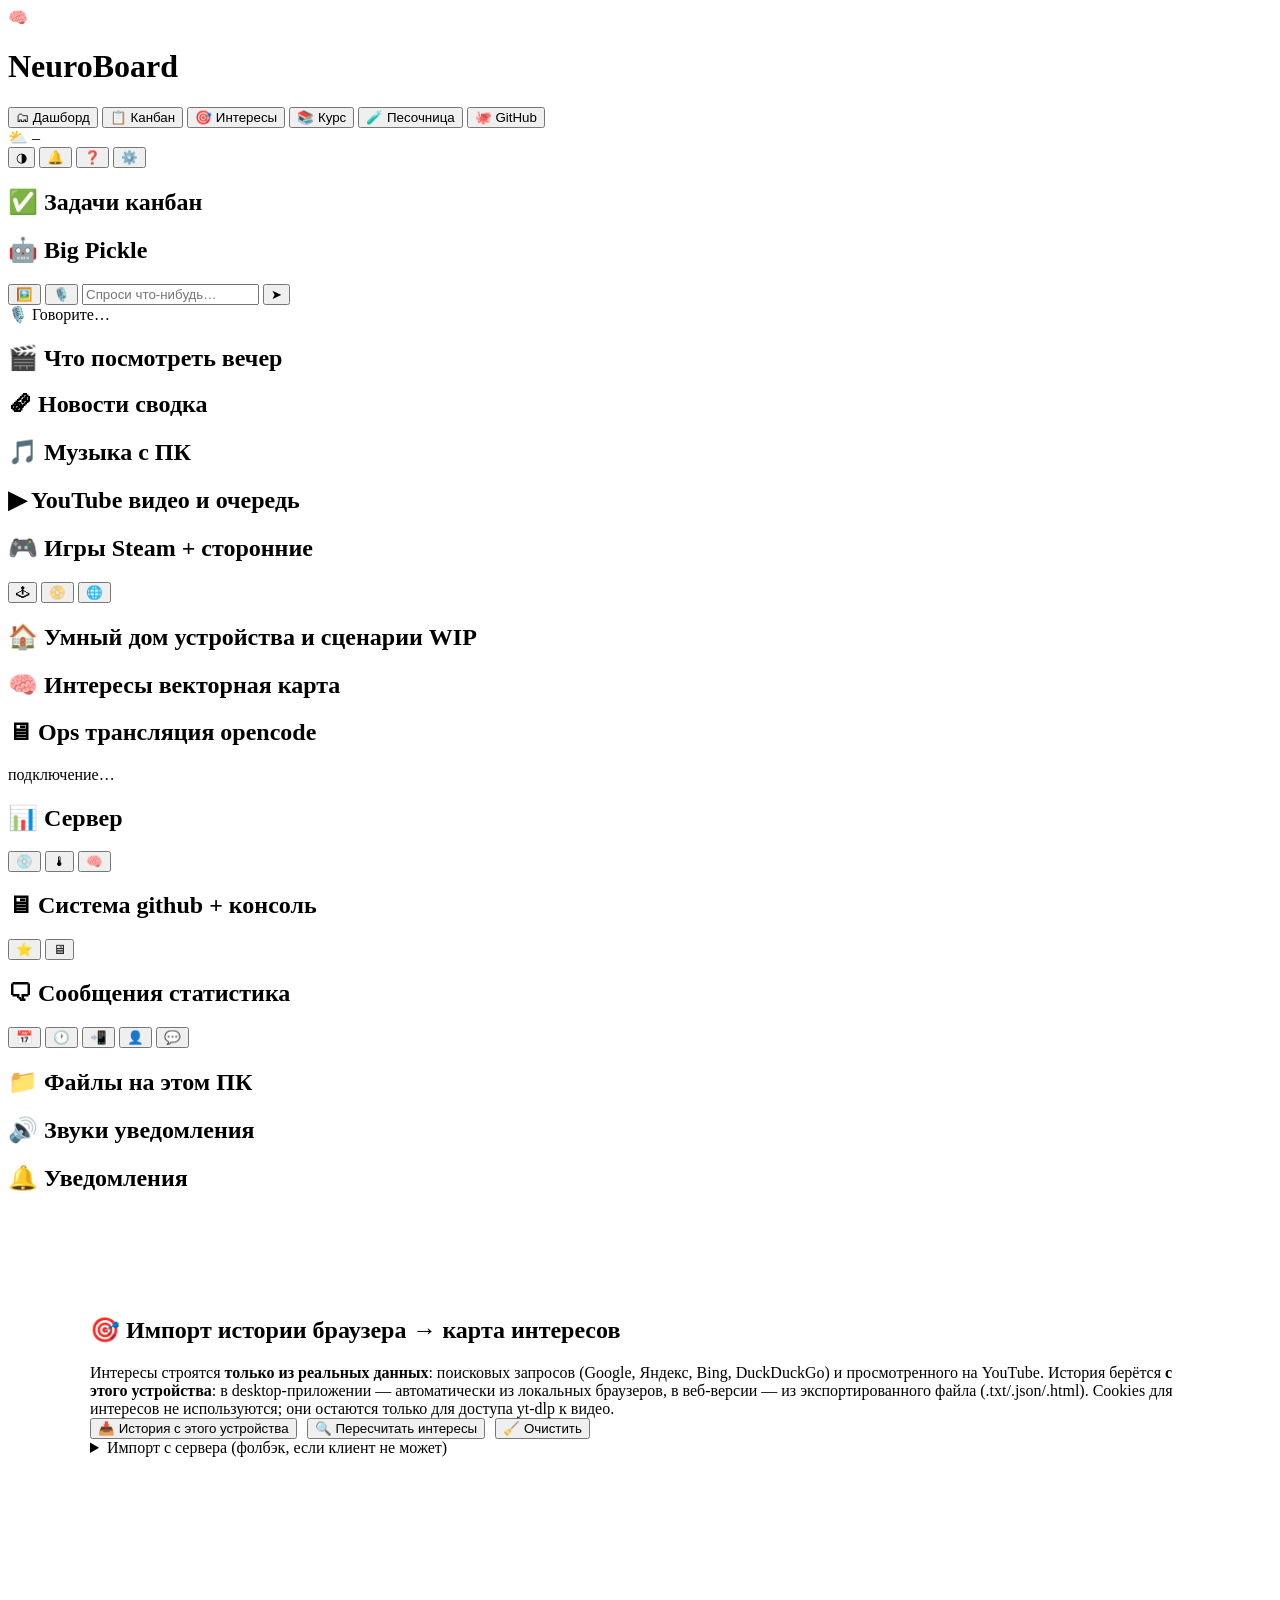
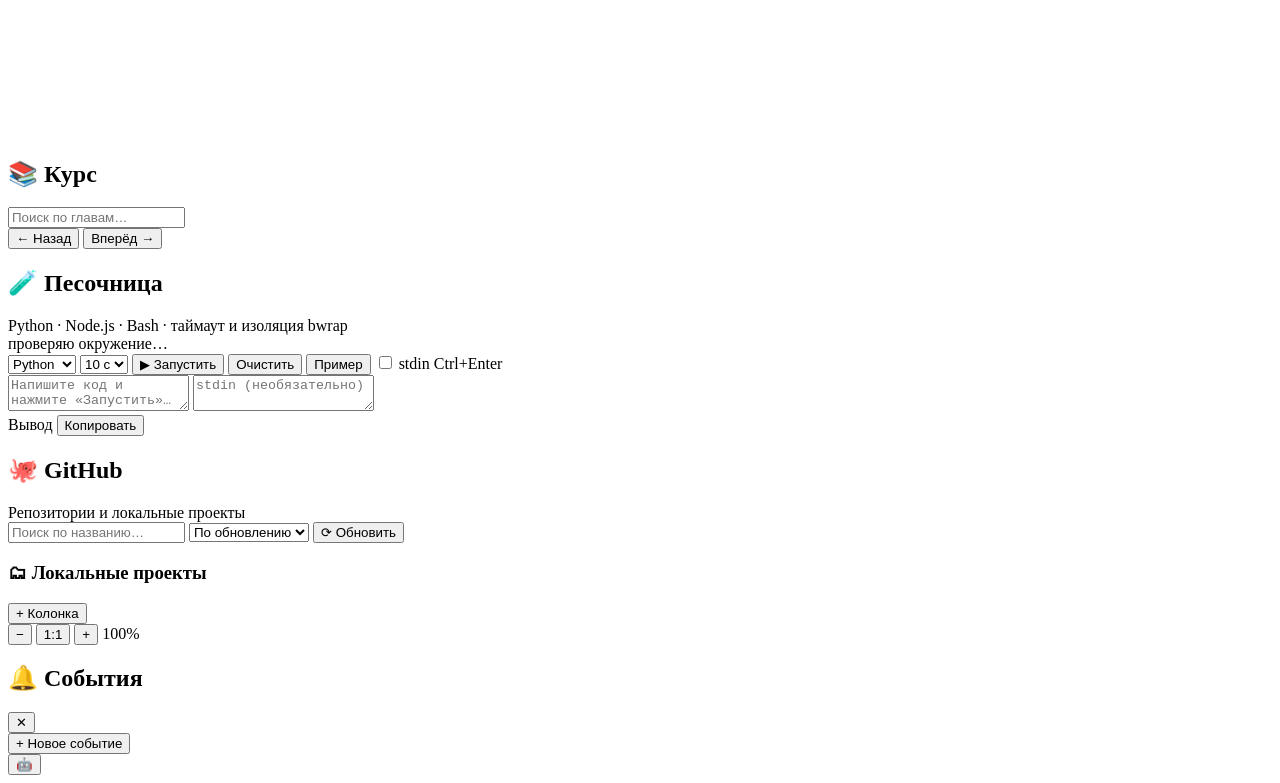
==== commit feb5cf13: "Add sandbox, GitHub view, updater, device history import, panel toggles - built-in sandbox runner (p" ====
--- a/public/index.html
+++ b/public/index.html
@@ -15,7 +15,7 @@
   <link rel="stylesheet" href="/css/themes.css">
   <link rel="stylesheet" href="/css/layout.css">
   <link rel="stylesheet" href="/css/components.css">
-  <link rel="stylesheet" href="/css/dash.css?v=1">
+  <link rel="stylesheet" href="/css/dash.css?v=2">
 </head>
 <body data-view="dash">
   <div id="bg" aria-hidden="true"></div>
@@ -32,7 +32,11 @@
     <nav id="view-switch">
       <button class="vs-btn active" data-view="dash">🗂<span class="vs-label"> Дашборд</span></button>
       <button class="vs-btn" data-view="board">📋<span class="vs-label"> Канбан</span></button>
-      <button class="vs-btn" data-view="cookies">🍪<span class="vs-label"> Cookies → Интересы</span></button>    </nav>
+      <button class="vs-btn" data-view="cookies">🎯<span class="vs-label"> Интересы</span></button>
+      <button class="vs-btn" data-view="course">📚<span class="vs-label"> Курс</span></button>
+      <button class="vs-btn" data-view="sandbox">🧪<span class="vs-label"> Песочница</span></button>
+      <button class="vs-btn" data-view="github">🐙<span class="vs-label"> GitHub</span></button>
+    </nav>
 
     <div id="weather" class="weather">
       <div class="we-now">
@@ -116,7 +120,7 @@
 
       <section class="side-panel smart-panel" id="smart-panel">
         <div class="sp-head">
-          <h2>🏠 Умный дом <span class="sp-sub">устройства и сценарии</span></h2>
+          <h2>🏠 Умный дом <span class="sp-sub">устройства и сценарии</span> <span class="wip-badge">WIP</span></h2>
         </div>
         <div id="sp-smart" class="sp-pane active"></div>
       </section>
@@ -204,23 +208,30 @@
     </aside>
   </div>
 
-  <!-- ================= COOKIES → ИНТЕРЕСЫ ================= -->
+  <!-- ================= ИСТОРИЯ → ИНТЕРЕСЫ ================= -->
   <div id="cookies-view" style="padding:84px 18px 24px;max-width:1100px;margin:0 auto;">
     <section class="dash-card" style="max-height:none;min-height:400px;">
-      <div class="dash-card-head"><h2>🍪 Импорт cookies и истории браузера → карта интересов</h2></div>
+      <div class="dash-card-head"><h2>🎯 Импорт истории браузера → карта интересов</h2></div>
       <div class="dash-card-body">
-        <div class="hint">Подтягивает данные напрямую из Chrome/Chromium/Firefox/Brave/Edge (Linux/macOS/Windows) — <b>cookies и историю посещений</b> (история меняется каждый день, поэтому обновляйте импорт регулярно). Либо загрузите cookies.txt вручную. Импорт строит карту интересов и ваш портрет.</div>
+        <div class="hint">Интересы строятся <b>только из реальных данных</b>: поисковых запросов (Google, Яндекс, Bing, DuckDuckGo) и просмотренного на YouTube. История берётся <b>с этого устройства</b>: в desktop-приложении — автоматически из локальных браузеров, в веб-версии — из экспортированного файла (.txt/.json/.html). Cookies для интересов не используются; они остаются только для доступа yt-dlp к видео.</div>
         <div style="display:flex;gap:10px;flex-wrap:wrap;align-items:center;">
-          <select id="cookies-browser" style="width:auto;min-width:130px;">
-            <option value="">Авто (все браузеры)</option>
-            <option value="firefox">Firefox</option>
-            <option value="chrome">Chrome / Chromium</option>
-          </select>
-          <button class="btn" id="cookies-from-browser">🌐 Взять cookies из браузера</button>
-          <label class="btn" style="cursor:pointer;">📄 Загрузить cookies.txt <input type="file" id="cookies-file" accept=".txt,text/plain" style="display:none"></label>
-          <button class="btn" id="cookies-analyze">🔍 Проанализировать и обновить интересы</button>
+          <button class="btn primary" id="history-device">📥 История с этого устройства</button>
+          <input type="file" id="history-file" accept=".txt,.json,.html,.htm,text/plain,application/json,text/html" hidden>
+          <button class="btn" id="cookies-analyze">🔍 Пересчитать интересы</button>
           <button class="btn" id="cookies-clear">🧹 Очистить</button>
         </div>
+        <div class="hint" id="history-hint"></div>
+        <details class="history-server">
+          <summary>Импорт с сервера (фолбэк, если клиент не может)</summary>
+          <div style="display:flex;gap:10px;flex-wrap:wrap;align-items:center;margin-top:8px;">
+            <select id="cookies-browser" style="width:auto;min-width:130px;">
+              <option value="">Авто (все браузеры)</option>
+              <option value="firefox">Firefox</option>
+              <option value="chrome">Chrome / Chromium</option>
+            </select>
+            <button class="btn" id="cookies-from-browser">🌐 Импортировать историю из браузера на сервере</button>
+          </div>
+        </details>
 
         <div id="cookies-progress-wrap" class="cookies-progress-wrap" hidden>
           <div class="cookies-progress"><div class="cookies-progress-fill" id="cookies-progress-fill" style="width:0%"></div></div>
@@ -235,6 +246,89 @@
         <div id="cookies-result" style="display:flex;flex-direction:column;gap:8px"></div>
       </div>
     </section>
+  </div>
+
+  <!-- ================= КУРС ================= -->
+  <div id="course-view">
+    <aside id="course-toc">
+      <div class="course-toc-head">
+        <h2>📚 Курс</h2>
+        <input id="course-search" type="text" placeholder="Поиск по главам…">
+      </div>
+      <nav id="course-toc-list" class="course-toc-list"></nav>
+    </aside>
+    <main id="course-main">
+      <div id="course-progress" class="course-progress"><div id="course-progress-fill"></div></div>
+      <article id="course-content" class="course-content"></article>
+      <div id="course-nav" class="course-nav">
+        <button class="btn" id="course-prev">← Назад</button>
+        <span id="course-pos" class="course-pos"></span>
+        <button class="btn" id="course-next">Вперёд →</button>
+      </div>
+    </main>
+  </div>
+
+  <!-- ================= ПЕСОЧНИЦА ================= -->
+  <div id="sandbox-view">
+    <div class="sb-wrap">
+      <div class="sb-head">
+        <div>
+          <h2>🧪 Песочница</h2>
+          <div class="sb-sub">Python · Node.js · Bash · таймаут и изоляция bwrap</div>
+        </div>
+        <span id="sb-badge" class="sb-badge">проверяю окружение…</span>
+      </div>
+      <div class="sb-toolbar">
+        <select id="sb-lang">
+          <option value="python">Python</option>
+          <option value="node">Node.js</option>
+          <option value="bash">Bash</option>
+        </select>
+        <select id="sb-timeout">
+          <option value="3000">3 с</option>
+          <option value="10000" selected>10 с</option>
+          <option value="30000">30 с</option>
+        </select>
+        <button id="sb-run" class="btn primary">▶ Запустить</button>
+        <button id="sb-clear" class="btn">Очистить</button>
+        <button id="sb-example" class="btn">Пример</button>
+        <label class="sb-check"><input type="checkbox" id="sb-stdin-toggle"> stdin</label>
+        <span class="sb-hint">Ctrl+Enter</span>
+      </div>
+      <textarea id="sb-code" spellcheck="false" placeholder="Напишите код и нажмите «Запустить»…"></textarea>
+      <textarea id="sb-stdin" class="sb-stdin hidden" placeholder="stdin (необязательно)"></textarea>
+      <div class="sb-out-head">
+        <span>Вывод</span>
+        <span id="sb-status" class="sb-status"></span>
+        <button id="sb-copy" class="btn mini">Копировать</button>
+      </div>
+      <pre id="sb-out" class="sb-out"></pre>
+    </div>
+  </div>
+
+  <!-- ================= GITHUB ================= -->
+  <div id="github-view">
+    <div class="ghv-wrap">
+      <div class="ghv-head">
+        <div>
+          <h2>🐙 GitHub</h2>
+          <div class="ghv-sub" id="ghv-sub">Репозитории и локальные проекты</div>
+        </div>
+        <div class="ghv-actions">
+          <input id="ghv-search" type="search" placeholder="Поиск по названию…">
+          <select id="ghv-sort">
+            <option value="pushed">По обновлению</option>
+            <option value="stars">По звёздам</option>
+            <option value="name">По имени</option>
+          </select>
+          <button id="ghv-refresh" class="btn">⟳ Обновить</button>
+        </div>
+      </div>
+      <div id="ghv-meta" class="ghv-meta"></div>
+      <div id="ghv-repos" class="ghv-grid"></div>
+      <h3 class="ghv-h3">🗂 Локальные проекты</h3>
+      <div id="ghv-local" class="ghv-local"></div>
+    </div>
   </div>
 
   <!-- ================= КАНБАН (доска) ================= -->
@@ -304,6 +398,9 @@
   <script src="/js/components/sounds-ui.js"></script>
   <script src="/js/core/bg-shader.js?v=1"></script>
   <script src="/js/components/cookies.js?v=1"></script>
+  <script src="/js/components/course.js?v=1"></script>
+  <script src="/js/components/sandbox.js?v=1"></script>
+  <script src="/js/components/github-view.js?v=1"></script>
   <script src="/js/core/dash.js?v=1"></script>
 </body>
 </html>
